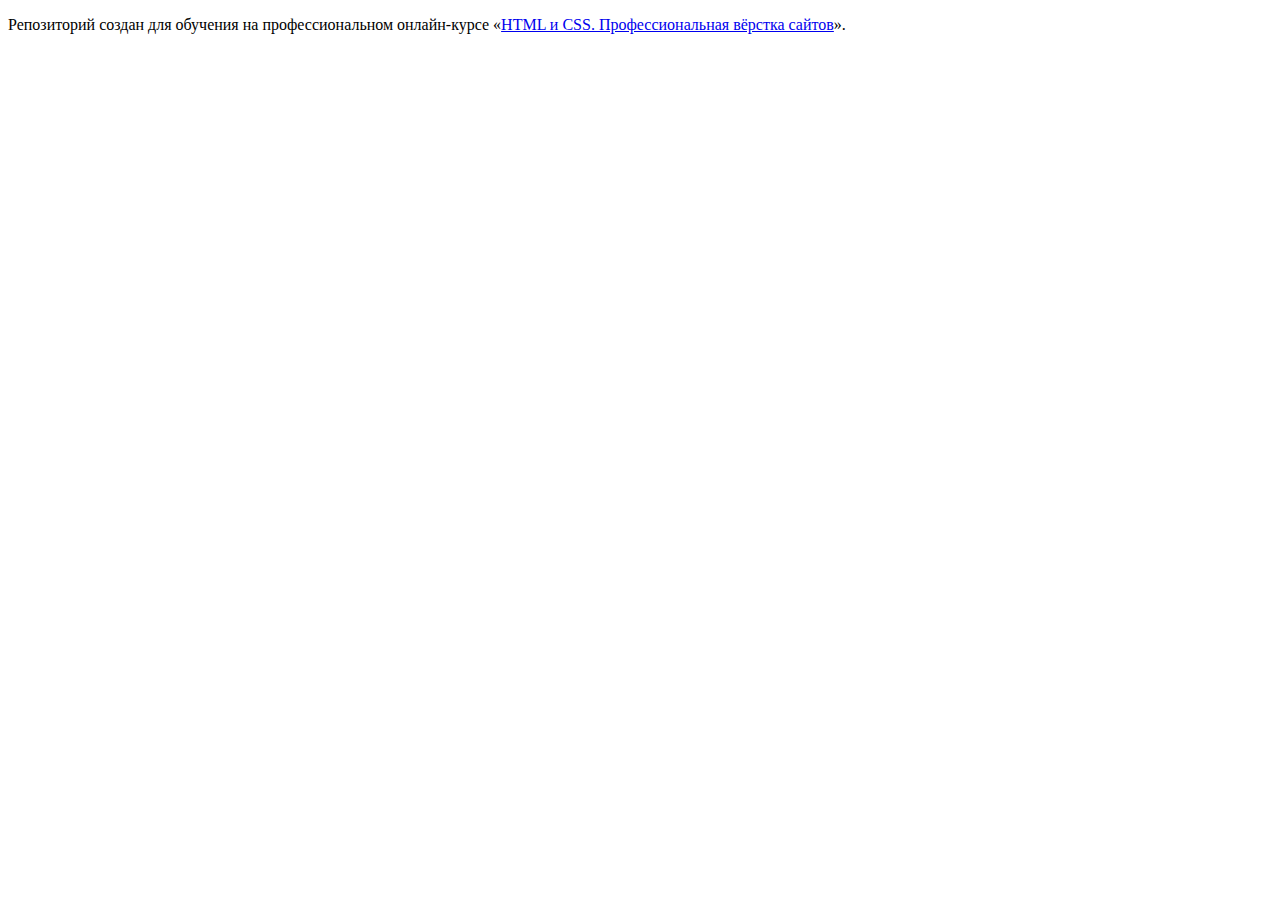
==== index.html @ e4596ac6 ":hatching_chick:" ====
<!DOCTYPE html>
<html lang="ru">
  <head>
    <meta charset="utf-8">
    <title>HTML Academy: Девайс</title>
  </head>
  <body>

    <p>Репозиторий создан для обучения на профессиональном онлайн‑курсе «<a href="https://htmlacademy.ru/intensive/htmlcss">HTML и CSS. Профессиональная вёрстка сайтов</a>».</p>

  </body>
</html>
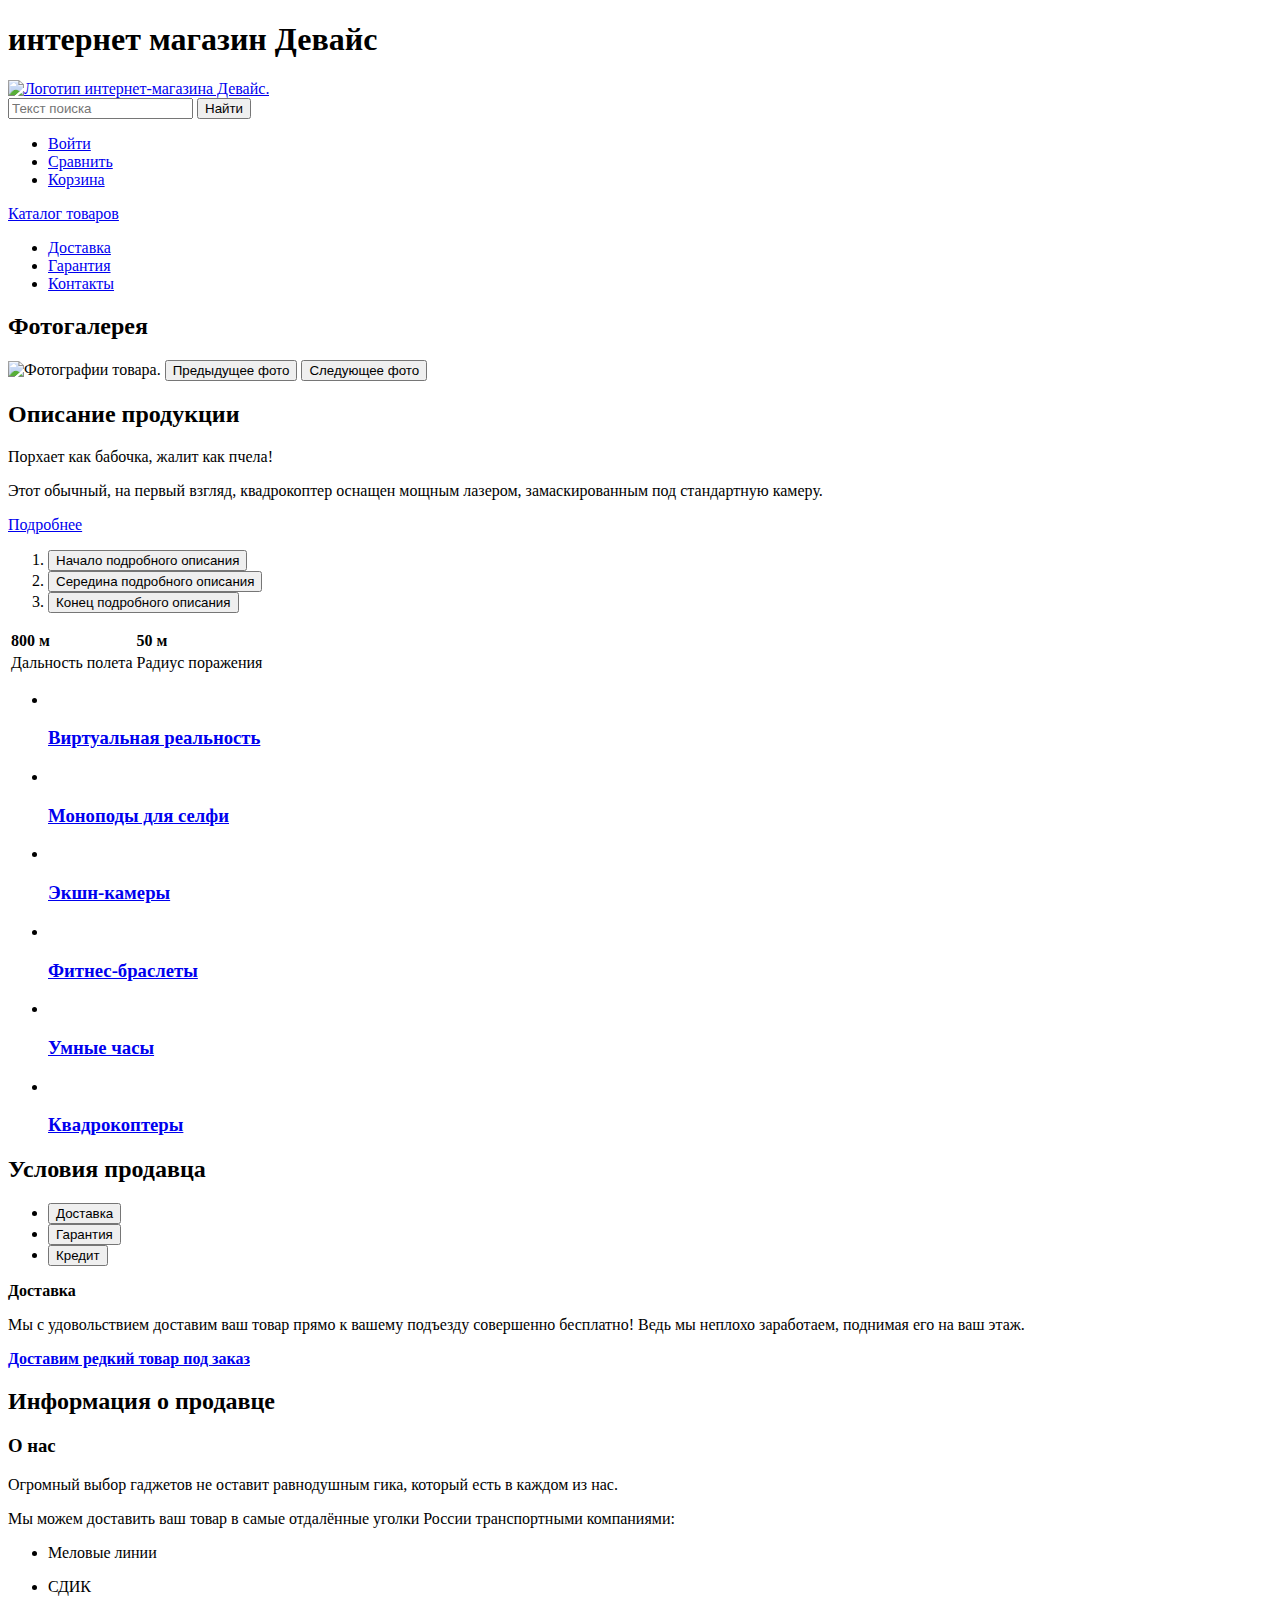
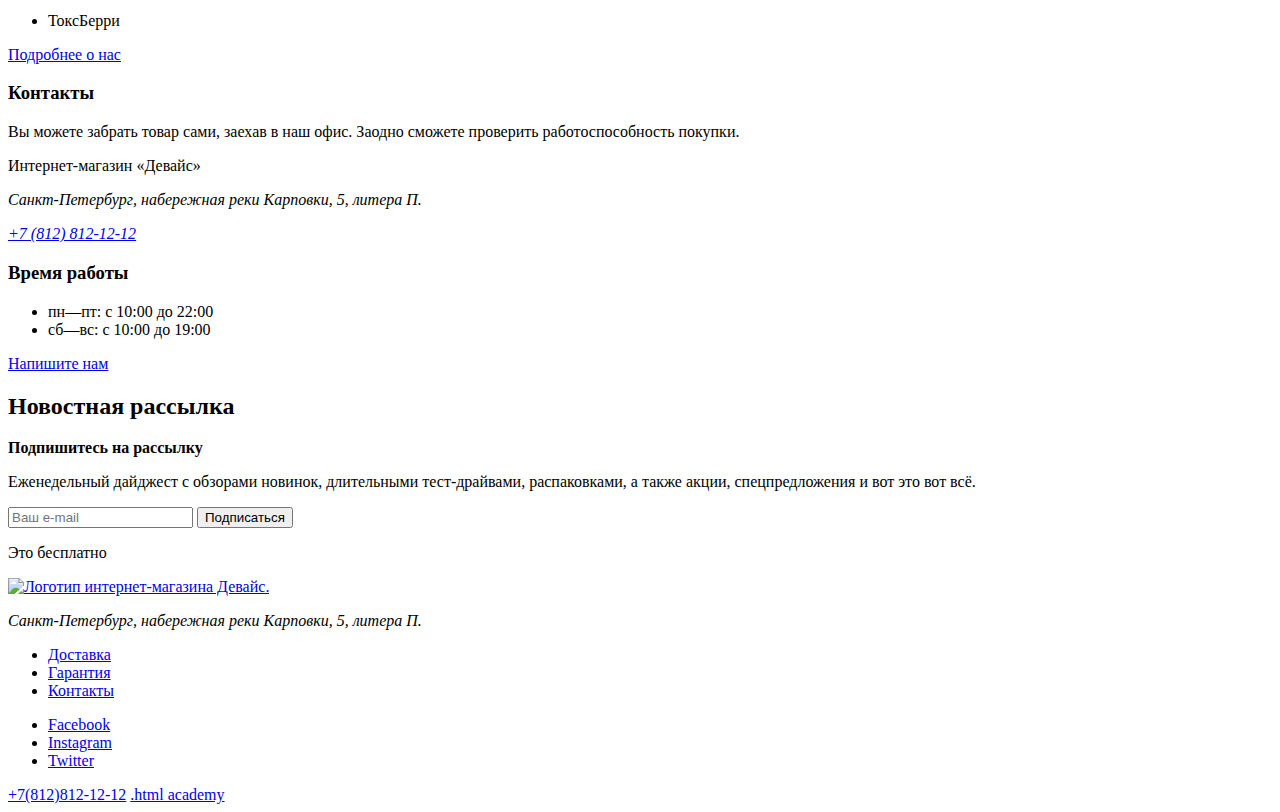
==== commit 94aa7980: "Merge pull request #2 from mikeAvdeev12/master" ====
--- a/index.html
+++ b/index.html
@@ -5,8 +5,242 @@
     <title>HTML Academy: Девайс</title>
   </head>
   <body>
-
-    <p>Репозиторий создан для обучения на профессиональном онлайн‑курсе «<a href="https://htmlacademy.ru/intensive/htmlcss">HTML и CSS. Профессиональная вёрстка сайтов</a>».</p>
-
+    <header class="header-index">
+      <nav class="navigation">
+        <h1 class="visually-hidden">интернет магазин Девайс</h1>
+        <a class="logo" href="#">
+          <img class="logo-img" src="" alt="Логотип интернет-магазина Девайс.">
+        </a>
+        <form class="navigation-search" action="#" method="post">
+          <input class="navigation-search-item" type="text" placeholder="Текст поиска" name="search">
+          <button class="navigation-search-item" type="submit">Найти</button>
+        </form>
+        <ul class="navigation-list navigation-user">
+          <li class="navigation-item">
+            <a class="navigation-link" href="#">Войти</a>
+          </li>
+          <li class="navigation-item">
+            <a class="navigation-link" href="#">Сравнить</a>
+          </li>
+          <li class="navigation-item">
+            <a class="navigation-link" href="#">Корзина</a>
+          </li>
+        </ul>
+        <a class="navigation-catalog-link" href="#">
+          <span class="navigation-catalog">Каталог товаров</span>
+        </a>
+        <ul class="navigation-list">
+          <li class="navigation-item">
+            <a class="navigation-link" href="#">Доставка</a>
+          </li>
+          <li class="navigation-item">
+            <a class="navigation-link" href="#">Гарантия</a>
+          </li>
+          <li class="navigation-item">
+            <a class="navigation-link" href="#">Контакты</a>
+          </li>
+        </ul>
+      </nav>
+    </header>
+
+    <main class="main-index">
+      <section class="main-gallery">
+        <h2 class="visually-hidden">Фотогалерея</h2>
+        <img class="slider-image" src="" alt="Фотографии товара.">
+        <button class="slider-button slider-prev" type="button">
+          <span class="visually-hidden">Предыдущее фото</span>
+        </button>
+        <button class="slider-button slider-next" type="button">
+          <span class="visually-hidden">Следующее фото</span>
+        </button>
+        <h2 class="visually-hidden">Описание продукции</h2>
+        <p class="title">Порхает как бабочка, жалит как пчела!</p>
+        <p class="description-inner">Этот обычный, на первый взгляд, квадрокоптер оснащен
+          мощным лазером, замаскированным под стандартную камеру.</p>
+        <a class="button" href="#">Подробнее</a>
+        <ol class="description-pagination">
+          <li class="description-pagination-item">
+            <button class="description-pagination-button description-pagination-button-current">
+              Начало подробного описания</button>
+          </li>
+          <li class="description-pagination-item">
+            <button class="description-pagination-button">Середина подробного описания</button>
+          </li>
+          <li class="description-pagination-item">
+            <button class="description-pagination-button">Конец подробного описания</button>
+          </li>
+        </ol>
+        <table class="description-table">
+          <tr>
+            <td><strong>800 м</strong></td>
+            <td><strong>50 м</strong></td>
+          </tr>
+          <tr>
+            <td>Дальность полета</td>
+            <td>Радиус поражения</td>
+          </tr>
+        </table>
+      </section>
+
+      <section class="main-product">
+        <ul class="product-list">
+          <li class="product-card">
+            <a class="product-card-link" href="#">
+              <img class="product-card-image" src="" alt="">
+              <h3 class="product-card-title">Виртуальная реальность</h3>
+            </a>
+          </li>
+          <li class="product-card">
+            <a class="product-card-link" href="#">
+              <img class="product-card-image" src="" alt="">
+              <h3 class="product-card-title">Моноподы для селфи</h3>
+            </a>
+          </li>
+          <li class="product-card">
+            <a class="product-card-link" href="#">
+              <img class="product-card-image" src="" alt="">
+              <h3 class="product-card-title">Экшн-камеры</h3>
+            </a>
+          <li class="product-card">
+            <a class="product-card-link" href="#">
+              <img class="product-card-image" src="" alt="">
+              <h3 class="product-card-title">Фитнес-браслеты</h3>
+            </a>
+          <li class="product-card">
+            <a class="product-card-link" href="#">
+              <img class="product-card-image" src="" alt="">
+              <h3 class="product-card-title">Умные часы</h3>
+            </a>
+          <li class="product-card">
+            <a class="product-card-link" href="#">
+              <img class="product-card-image" src="" alt="">
+              <h3 class="product-card-title">Квадрокоптеры</h3>
+            </a>
+          </li>
+        </ul>
+      </section>
+
+      <section class="main-terms">
+        <h2 class="visually-hidden">Условия продавца</h2>
+        <ul class="seller-terms">
+          <li class="seller-terms-item">
+            <button class="button">Доставка</button>
+          </li>
+          <li class="seller-terms-item">
+            <button class="button">Гарантия</button>
+          </li>
+          <li class="seller-terms-item">
+            <button class="button">Кредит</button>
+          </li>
+        </ul>
+        <p class="title"><b>Доставка</b></p>
+        <p class="seller-terms-text">
+            Мы с удовольствием доставим ваш товар прямо
+            к вашему подъезду совершенно бесплатно! Ведь
+            мы неплохо заработаем, поднимая его на ваш этаж.
+        </p>
+        <p class="seller-terms-special-deliver">
+          <a class="seller-terms-special-deliver-link" href="#">
+            <b>Доставим редкий товар под заказ</b>
+          </a>
+        </p>
+      </section>
+
+      <section class="main-about-seller">
+        <h2 class="visually-hidden">Информация о продавце</h2>
+        <h3 class="title">О нас</h3>
+        <p class="about-seller-text">Огромный выбор гаджетов не оставит равнодушным
+          гика, который есть в каждом из нас.
+        </p>
+        <p class="about-seller-text">
+          Мы можем доставить ваш товар в самые отдалённые
+          уголки России транспортными компаниями:
+        </p>
+        <ul class="about-seller-list">
+          <li class="about-seller-deliver">Меловые линии</li>
+        </ul>
+        <ul class="about-seller-list">
+          <li class="about-seller-deliver">СДИК</li>
+        </ul>
+        <ul class="about-seller-list">
+          <li class="about-seller-deliver">ТоксБерри</li>
+        </ul>
+        <a class="button" href="#">Подробнее о нас</a>
+        <h3 class="title">Контакты</h3>
+        <p class="contacts-text">Вы можете забрать товар сами, заехав в наш офис.
+          Заодно сможете проверить работоспособность покупки.
+        </p>
+        <p class="contacts-subtitle">Интернет-магазин «Девайс»</p>
+        <address class="contacts-address">
+          <p class="contacts-address-text">Санкт-Петербург,
+            набережная реки Карповки, 5, литера П.</p>
+          <a class="contacts" href="tel:+7812812121">+7 (812) 812-12-12</a>
+        </address>
+        <h3 class="contacts-subtitle">Время работы</h3>
+        <ul class="contacts-shedule">
+          <li class="contacts-shedule-item">пн—пт: с 10:00 до 22:00</li>
+          <li class="contacts-shedule-item">сб—вс: с 10:00 до 19:00</li>
+        </ul>
+        <a class="button" href="#">Напишите нам</a>
+      </section>
+
+      <section class="main-newsletter">
+        <h2 class="visually-hidden">Новостная рассылка</h2>
+        <p class="title"><b>Подпишитесь на рассылку</b></p>
+        <p class="newsletter-text">Еженедельный дайджест с обзорами новинок,
+            длительными тест-драйвами, распаковками, а также акции,
+            спецпредложения и вот это вот всё.</p>
+        <form class="newsletter-form" action="#" method="post">
+          <input class="newsletter-email" type="email" placeholder="Ваш e-mail" name="email">
+          <button class="newsletter-button" type="submit">Подписаться</button>
+        </form>
+        <p class="newsletter-text">Это бесплатно</p>
+      </section>
+    </main>
+
+    <footer class="index-footer">
+      <a class="footer-logo" href="#">
+        <img class="footer-logo-img" src="" alt="Логотип интернет-магазина Девайс.">
+      </a>
+      <address class="footer-address-wrapper">
+        <p class="footer-address-text">Санкт-Петербург,
+          набережная реки Карповки, 5, литера П.</p>
+      </address>
+      <ul class="footer-list">
+        <li class="footer-item">
+          <a class="footer-link" href="#">Доставка</a>
+        </li>
+        <li class="footer-item">
+          <a class="footer-link" href="#">Гарантия</a>
+        </li>
+        <li class="footer-item">
+          <a class="footer-link" href="#">Контакты</a>
+        </li>
+      </ul>
+      <ul class="footer-social-list">
+        <li class="footer-social-item">
+          <a class="footer-social-link" href="https://www.facebook.com/htmlacademy"
+             target="_blank" title="наш Фейсбук">
+            <span class="visually-hidden">Facebook</span>
+          </a>
+        </li>
+        <li class="footer-social-item">
+          <a class="footer-social-link" href="https://www.instagram.com/htmlacademy/"
+             target="_blank" title="наш Инстаграм">
+            <span class="visually-hidden">Instagram</span>
+          </a>
+        </li>
+        <li class="footer-social-item">
+          <a class="footer-social-link" href="https://twitter.com/htmlacademy_ru"
+             target="_blank" title="наш Твитер">
+            <span class="visually-hidden">Twitter</span>
+          </a>
+        </li>
+      </ul>
+      <a class="contacts" href="tel:+7812812121">+7(812)812-12-12</a>
+      <a class="footer-contact-link" href="https://htmlacademy.ru/study" target="_blank">
+        <span class="visually-hidden">.html academy</span>
+      </a>
+    </footer>
   </body>
 </html>
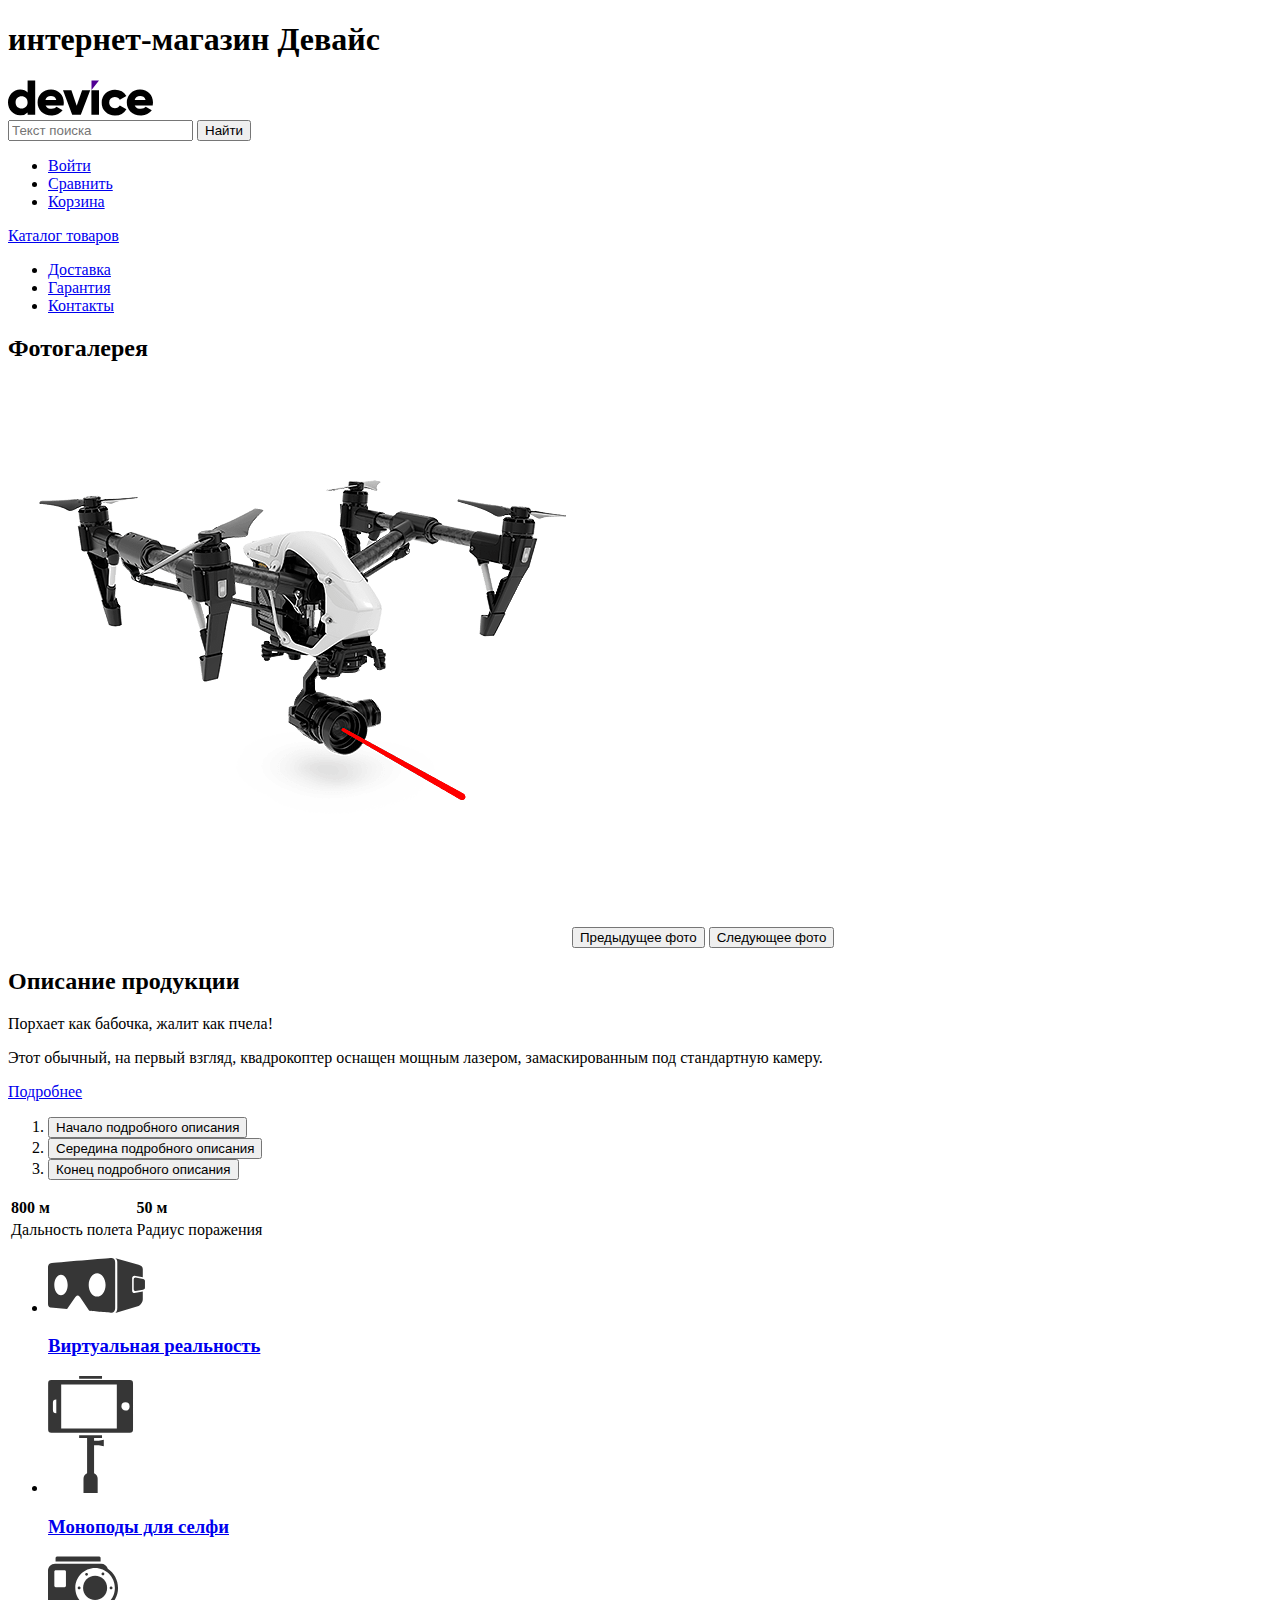
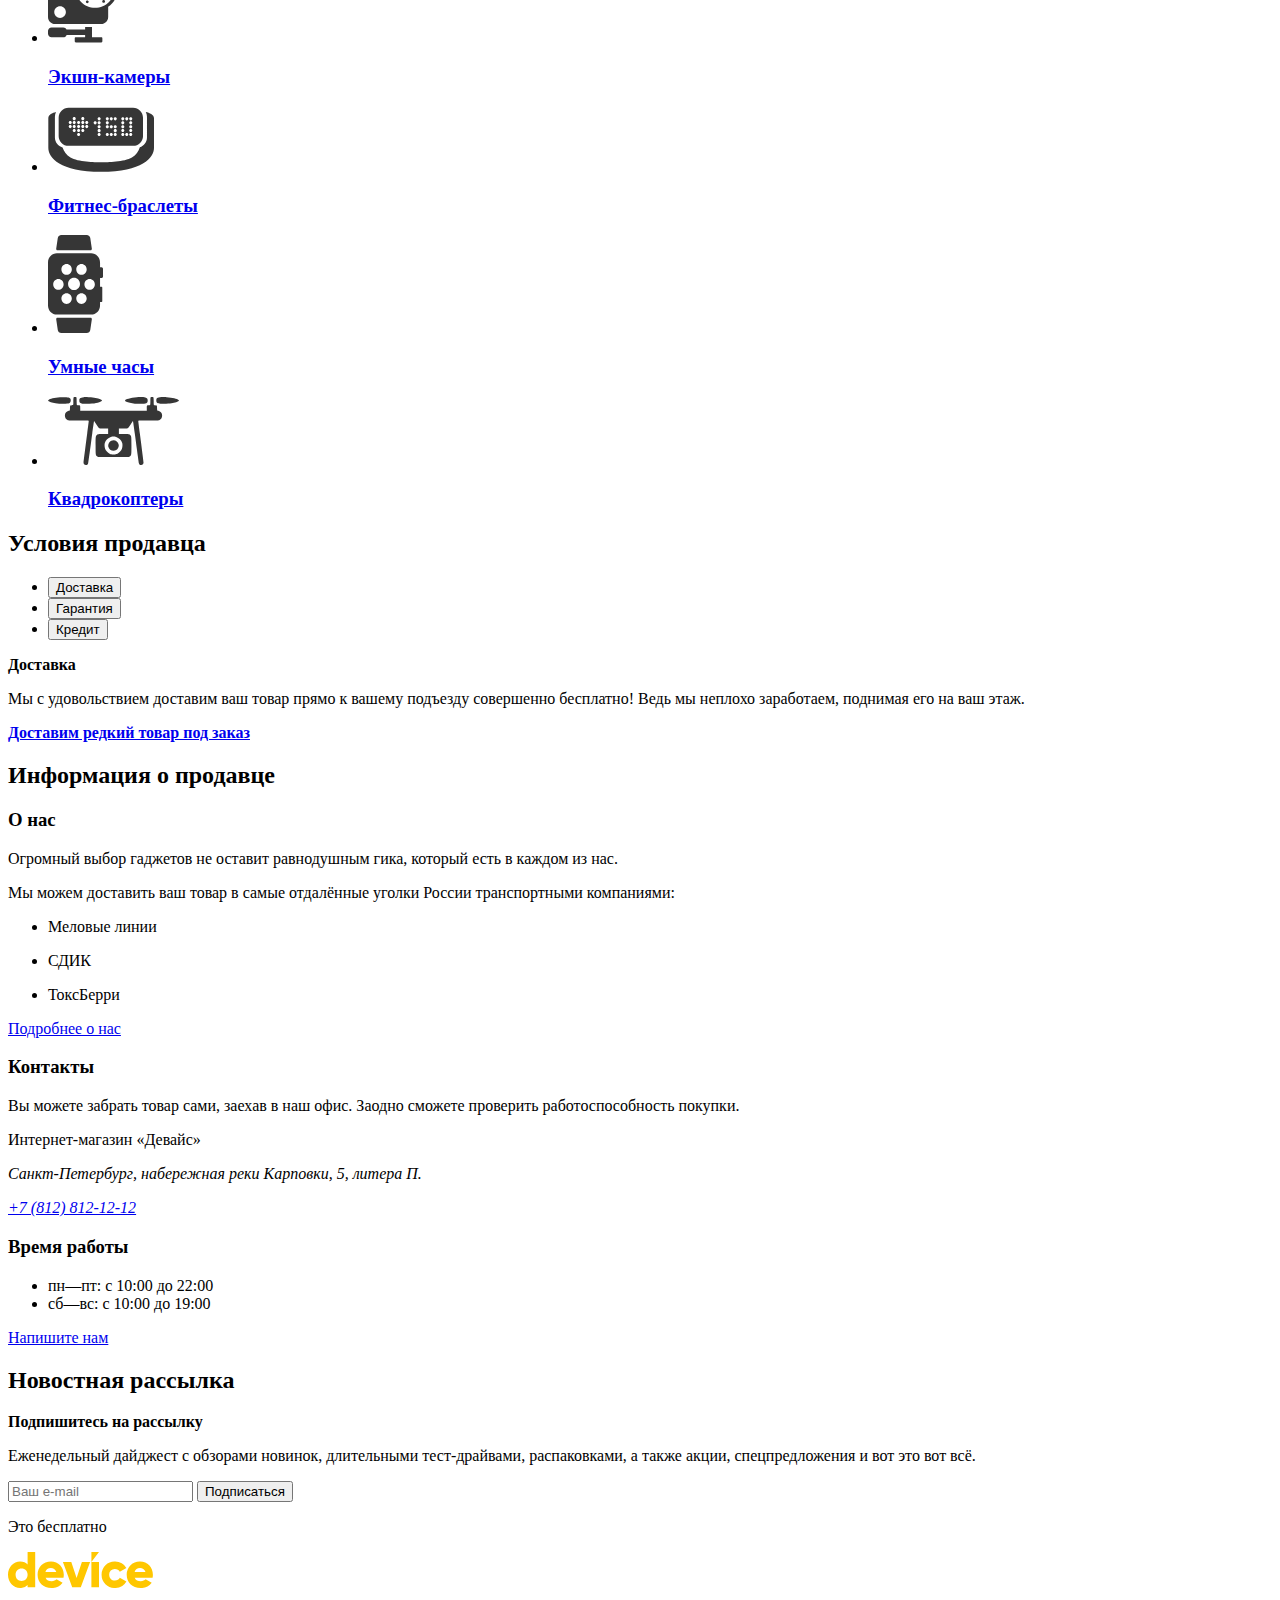
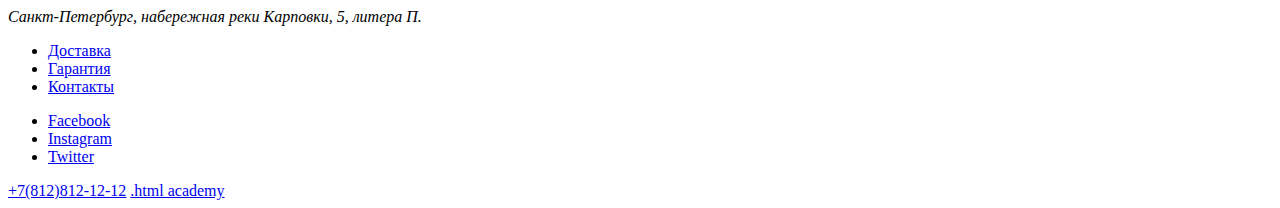
==== commit dc6f2b2f: "Merge pull request #3 from mikeAvdeev12/master" ====
--- a/index.html
+++ b/index.html
@@ -7,9 +7,10 @@
   <body>
     <header class="header-index">
       <nav class="navigation">
-        <h1 class="visually-hidden">интернет магазин Девайс</h1>
+        <h1 class="visually-hidden">интернет-магазин Девайс</h1>
         <a class="logo" href="#">
-          <img class="logo-img" src="" alt="Логотип интернет-магазина Девайс.">
+          <img class="logo-img" src="images/logo.svg" width="145" height="36"
+               alt="Логотип интернет-магазина Девайс.">
         </a>
         <form class="navigation-search" action="#" method="post">
           <input class="navigation-search-item" type="text" placeholder="Текст поиска" name="search">
@@ -46,7 +47,8 @@
     <main class="main-index">
       <section class="main-gallery">
         <h2 class="visually-hidden">Фотогалерея</h2>
-        <img class="slider-image" src="" alt="Фотографии товара.">
+        <img class="slider-image" src="images/gallery/quadrocopter.png" width="560" height="560"
+             alt="Фотографии товара.">
         <button class="slider-button slider-prev" type="button">
           <span class="visually-hidden">Предыдущее фото</span>
         </button>
@@ -86,34 +88,40 @@
         <ul class="product-list">
           <li class="product-card">
             <a class="product-card-link" href="#">
-              <img class="product-card-image" src="" alt="">
+              <img class="product-card-image" src="images/catalog-icon/virtual-reality.svg"
+                   width="97" height="55" alt="Виртуальная реальность.">
               <h3 class="product-card-title">Виртуальная реальность</h3>
             </a>
           </li>
           <li class="product-card">
             <a class="product-card-link" href="#">
-              <img class="product-card-image" src="" alt="">
+              <img class="product-card-image" src="images/catalog-icon/monopods-selfie.svg"
+                   width="86" height="117" alt="Моноподы для селфи.">
               <h3 class="product-card-title">Моноподы для селфи</h3>
             </a>
           </li>
           <li class="product-card">
             <a class="product-card-link" href="#">
-              <img class="product-card-image" src="" alt="">
+              <img class="product-card-image" src="images/catalog-icon/action-cameras.svg"
+                   width="71" height="87" alt="Экшн-камеры.">
               <h3 class="product-card-title">Экшн-камеры</h3>
             </a>
           <li class="product-card">
             <a class="product-card-link" href="#">
-              <img class="product-card-image" src="" alt="">
+              <img class="product-card-image" src="images/catalog-icon/fitness-bracelets.svg"
+                   width="107" height="65" alt="Фитнес-браслеты.">
               <h3 class="product-card-title">Фитнес-браслеты</h3>
             </a>
           <li class="product-card">
             <a class="product-card-link" href="#">
-              <img class="product-card-image" src="" alt="">
+              <img class="product-card-image" src="images/catalog-icon/smart-watch.svg"
+                   width="56" height="98" alt="Умные часы.">
               <h3 class="product-card-title">Умные часы</h3>
             </a>
           <li class="product-card">
             <a class="product-card-link" href="#">
-              <img class="product-card-image" src="" alt="">
+              <img class="product-card-image" src="images/catalog-icon/quadcopters.svg"
+                   width="132" height="69" alt="Квадрокоптеры.">
               <h3 class="product-card-title">Квадрокоптеры</h3>
             </a>
           </li>
@@ -200,7 +208,8 @@
 
     <footer class="index-footer">
       <a class="footer-logo" href="#">
-        <img class="footer-logo-img" src="" alt="Логотип интернет-магазина Девайс.">
+        <img class="footer-logo-img" src="images/logo-footer.svg" width="145" height="36"
+             alt="Логотип интернет-магазина Девайс.">
       </a>
       <address class="footer-address-wrapper">
         <p class="footer-address-text">Санкт-Петербург,
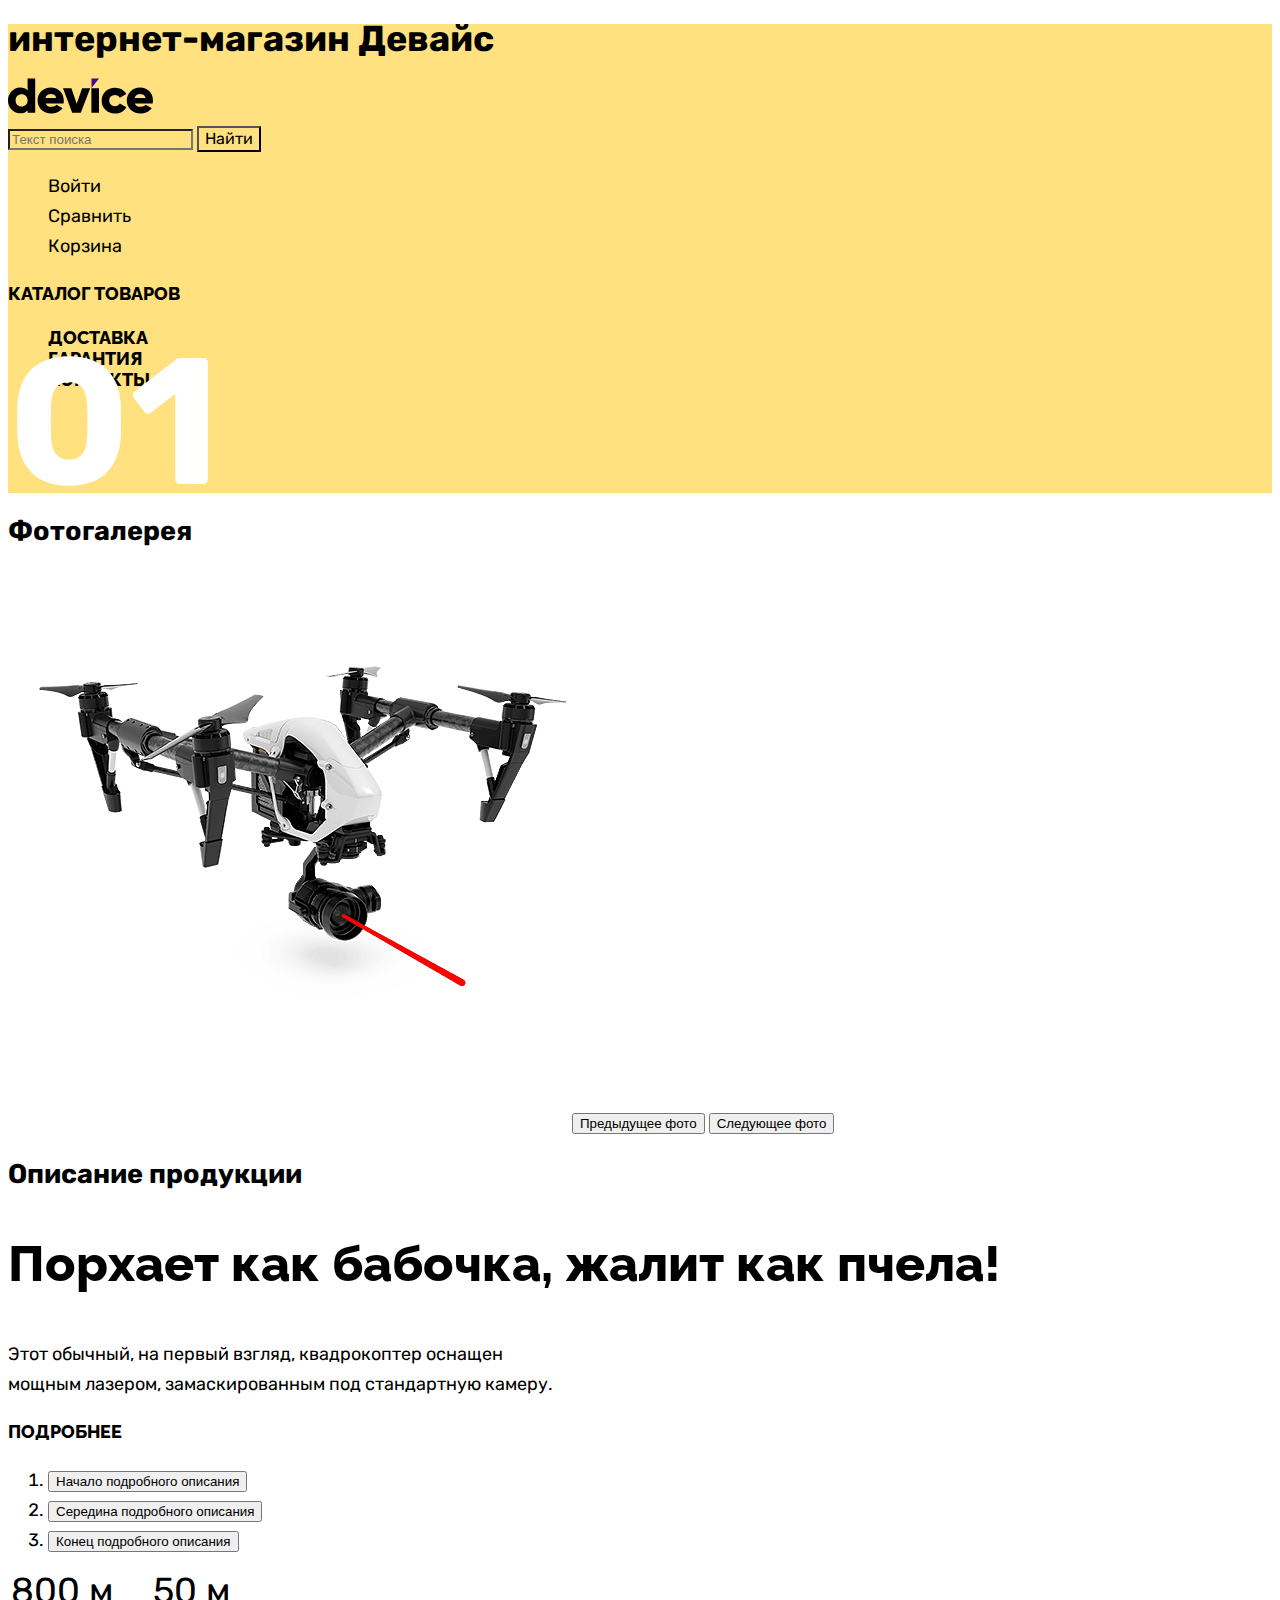
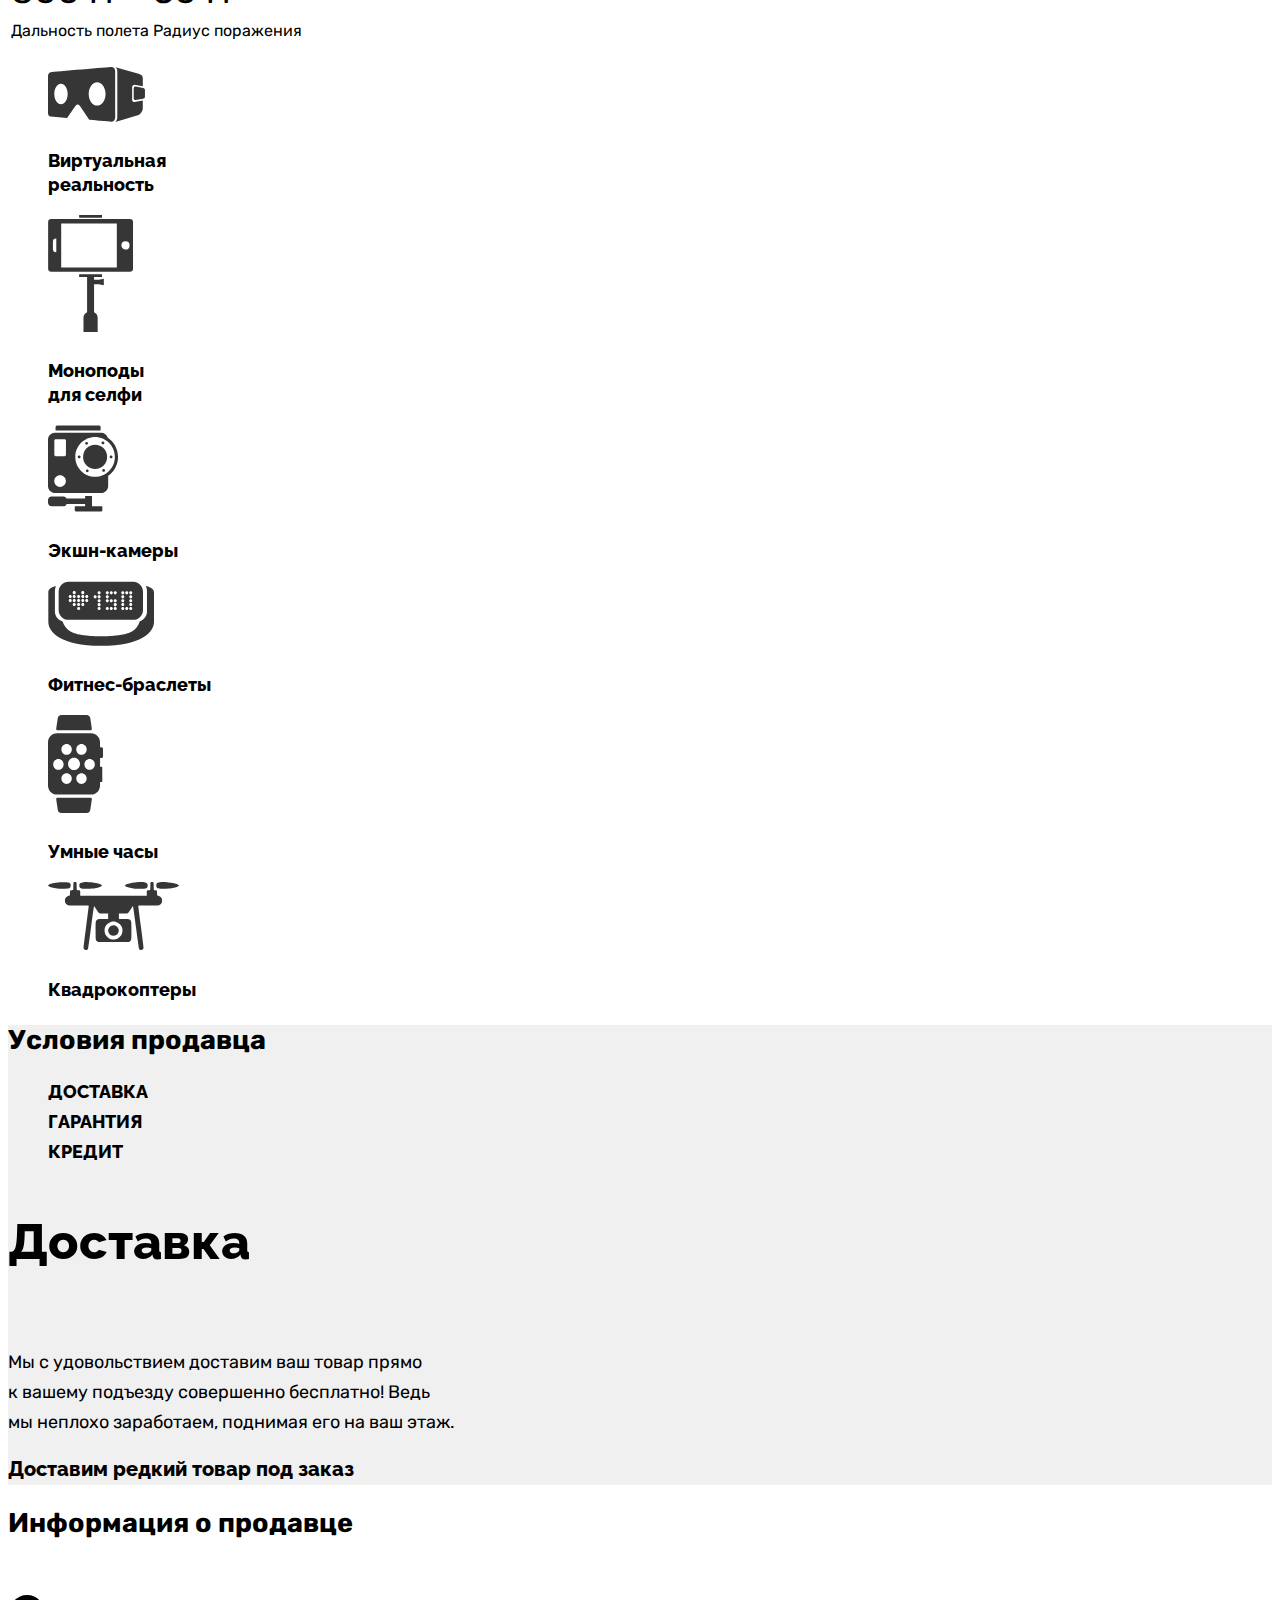
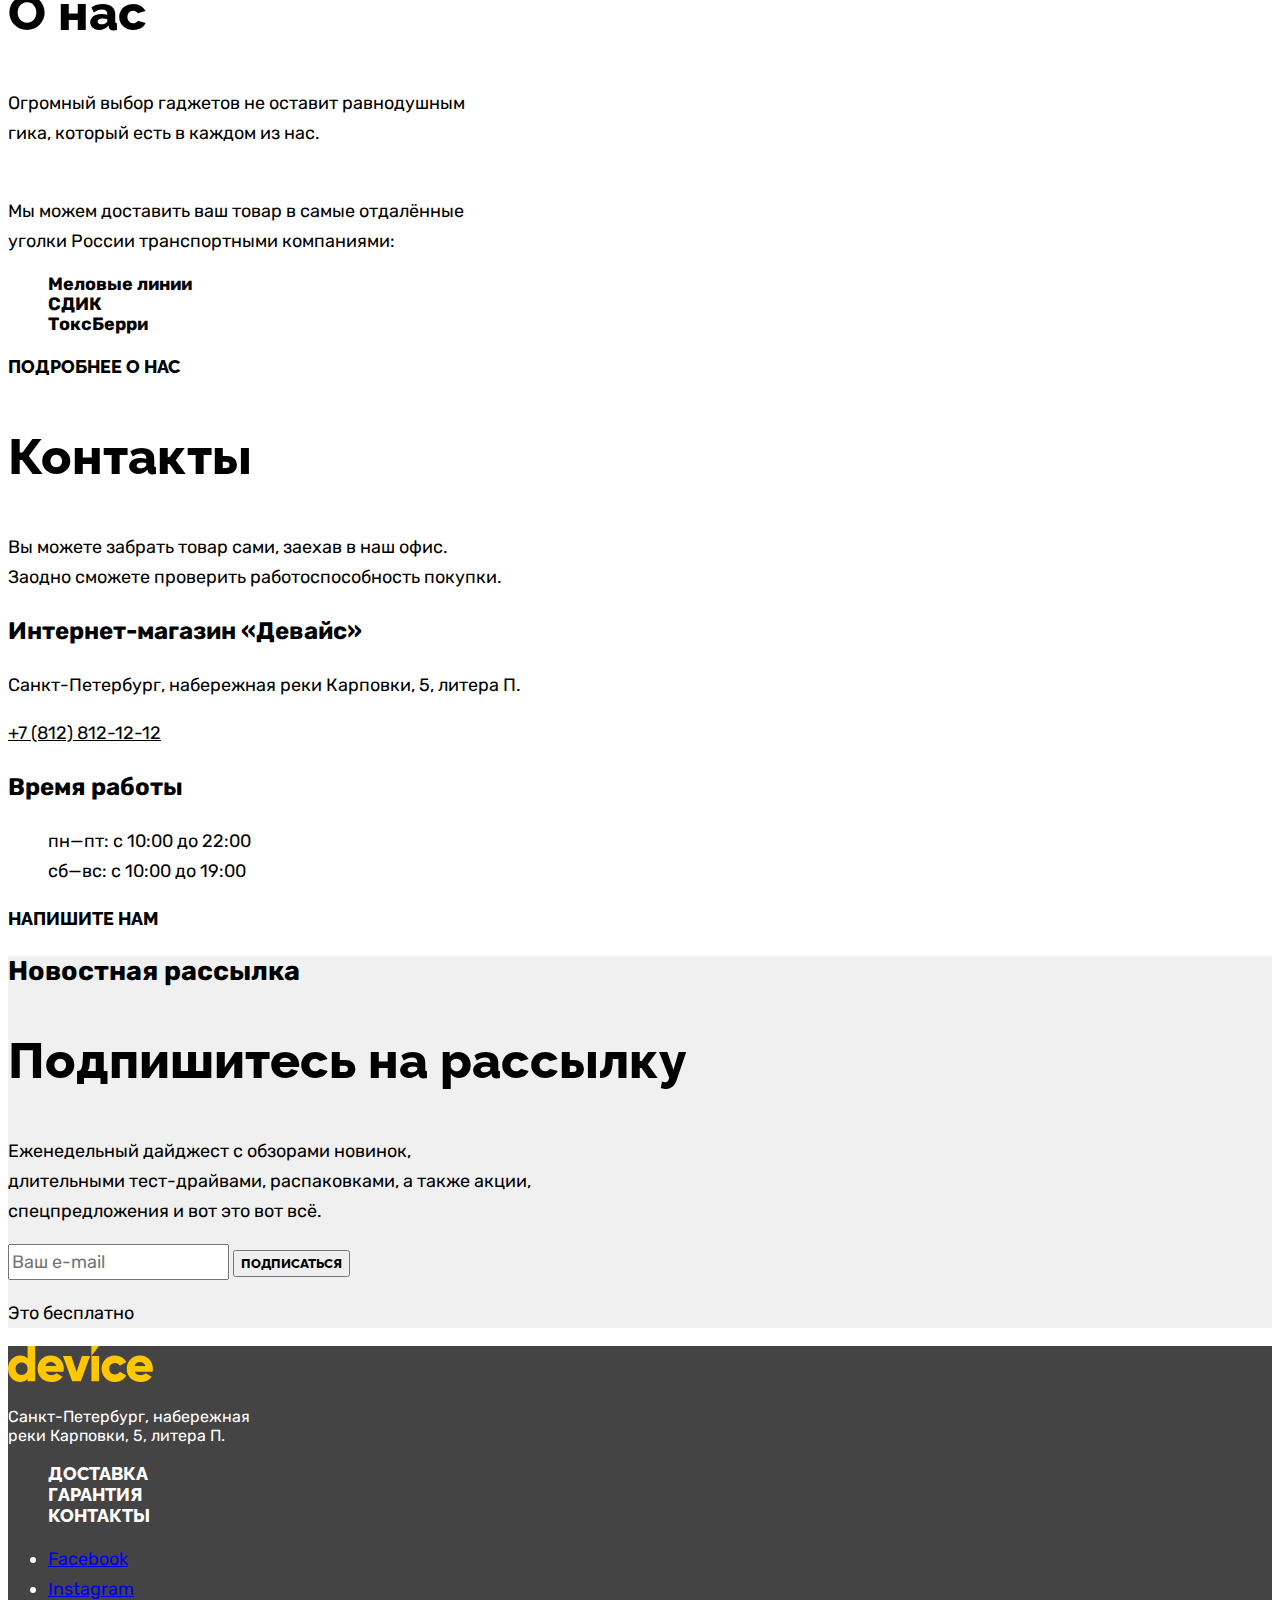
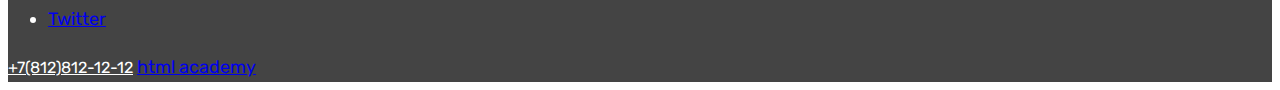
==== commit 6c07fd7c: "add base style" ====
--- a/index.html
+++ b/index.html
@@ -3,9 +3,10 @@
   <head>
     <meta charset="utf-8">
     <title>HTML Academy: Девайс</title>
+    <link rel="stylesheet" href="styles/style.css">
   </head>
   <body>
-    <header class="header-index">
+    <header class="header-page">
       <nav class="navigation">
         <h1 class="visually-hidden">интернет-магазин Девайс</h1>
         <a class="logo" href="#">
@@ -13,10 +14,10 @@
                alt="Логотип интернет-магазина Девайс.">
         </a>
         <form class="navigation-search" action="#" method="post">
-          <input class="navigation-search-item" type="text" placeholder="Текст поиска" name="search">
+          <input class="navigation-search-input" type="text" placeholder="Текст поиска" name="search">
           <button class="navigation-search-item" type="submit">Найти</button>
         </form>
-        <ul class="navigation-list navigation-user">
+        <ul class="navigation-user">
           <li class="navigation-item">
             <a class="navigation-link" href="#">Войти</a>
           </li>
@@ -27,7 +28,7 @@
             <a class="navigation-link" href="#">Корзина</a>
           </li>
         </ul>
-        <a class="navigation-catalog-link" href="#">
+        <a class="navigation-list" href="#">
           <span class="navigation-catalog">Каталог товаров</span>
         </a>
         <ul class="navigation-list">
@@ -41,13 +42,18 @@
             <a class="navigation-link" href="#">Контакты</a>
           </li>
         </ul>
+        <span class="slider-count">01</span>
       </nav>
     </header>
 
     <main class="main-index">
-      <section class="main-gallery">
+      <section class="gallery">
         <h2 class="visually-hidden">Фотогалерея</h2>
         <img class="slider-image" src="images/gallery/quadrocopter.png" width="560" height="560"
+             alt="Фотографии товара.">
+        <img class="slider-image slider-hidden" src="images/gallery/fitness-bracelet.png" width="560" height="560"
+             alt="Фотографии товара.">
+        <img class="slider-image slider-hidden" src="images/gallery/selfie-stick.png" width="560" height="560"
              alt="Фотографии товара.">
         <button class="slider-button slider-prev" type="button">
           <span class="visually-hidden">Предыдущее фото</span>
@@ -56,7 +62,7 @@
           <span class="visually-hidden">Следующее фото</span>
         </button>
         <h2 class="visually-hidden">Описание продукции</h2>
-        <p class="title">Порхает как бабочка, жалит как пчела!</p>
+        <p class="title-paragraph">Порхает как бабочка, жалит как пчела!</p>
         <p class="description-inner">Этот обычный, на первый взгляд, квадрокоптер оснащен
           мощным лазером, замаскированным под стандартную камеру.</p>
         <a class="button" href="#">Подробнее</a>
@@ -78,51 +84,53 @@
             <td><strong>50 м</strong></td>
           </tr>
           <tr>
-            <td>Дальность полета</td>
-            <td>Радиус поражения</td>
+            <th>Дальность полета</th>
+            <th>Радиус поражения</th>
           </tr>
         </table>
       </section>
 
-      <section class="main-product">
-        <ul class="product-list">
-          <li class="product-card">
-            <a class="product-card-link" href="#">
-              <img class="product-card-image" src="images/catalog-icon/virtual-reality.svg"
+      <section class="categories">
+        <ul class="categories-list">
+          <li class="categories-card">
+            <a class="categories-card-link" href="#">
+              <img class="categories-card-image" src="images/catalog-icon/virtual-reality.svg"
                    width="97" height="55" alt="Виртуальная реальность.">
-              <h3 class="product-card-title">Виртуальная реальность</h3>
-            </a>
-          </li>
-          <li class="product-card">
-            <a class="product-card-link" href="#">
-              <img class="product-card-image" src="images/catalog-icon/monopods-selfie.svg"
+              <h3 class="categories-card-title">Виртуальная
+                реальность</h3>
+            </a>
+          </li>
+          <li class="categories-card">
+            <a class="categories-card-link" href="#">
+              <img class="categories-card-image" src="images/catalog-icon/monopods-selfie.svg"
                    width="86" height="117" alt="Моноподы для селфи.">
-              <h3 class="product-card-title">Моноподы для селфи</h3>
-            </a>
-          </li>
-          <li class="product-card">
-            <a class="product-card-link" href="#">
-              <img class="product-card-image" src="images/catalog-icon/action-cameras.svg"
+              <h3 class="categories-card-title">Моноподы
+                для селфи</h3>
+            </a>
+          </li>
+          <li class="categories-card">
+            <a class="categories-card-link" href="#">
+              <img class="categories-card-image" src="images/catalog-icon/action-cameras.svg"
                    width="71" height="87" alt="Экшн-камеры.">
-              <h3 class="product-card-title">Экшн-камеры</h3>
-            </a>
-          <li class="product-card">
-            <a class="product-card-link" href="#">
-              <img class="product-card-image" src="images/catalog-icon/fitness-bracelets.svg"
+              <h3 class="categories-card-title">Экшн-камеры</h3>
+            </a>
+          <li class="categories-card">
+            <a class="categories-card-link" href="#">
+              <img class="categories-card-image" src="images/catalog-icon/fitness-bracelets.svg"
                    width="107" height="65" alt="Фитнес-браслеты.">
-              <h3 class="product-card-title">Фитнес-браслеты</h3>
-            </a>
-          <li class="product-card">
-            <a class="product-card-link" href="#">
-              <img class="product-card-image" src="images/catalog-icon/smart-watch.svg"
+              <h3 class="categories-card-title">Фитнес-браслеты</h3>
+            </a>
+          <li class="categories-card">
+            <a class="categories-card-link" href="#">
+              <img class="categories-card-image" src="images/catalog-icon/smart-watch.svg"
                    width="56" height="98" alt="Умные часы.">
-              <h3 class="product-card-title">Умные часы</h3>
-            </a>
-          <li class="product-card">
-            <a class="product-card-link" href="#">
-              <img class="product-card-image" src="images/catalog-icon/quadcopters.svg"
+              <h3 class="categories-card-title">Умные часы</h3>
+            </a>
+          <li class="categories-card">
+            <a class="categories-card-link" href="#">
+              <img class="categories-card-image" src="images/catalog-icon/quadcopters.svg"
                    width="132" height="69" alt="Квадрокоптеры.">
-              <h3 class="product-card-title">Квадрокоптеры</h3>
+              <h3 class="categories-card-title">Квадрокоптеры</h3>
             </a>
           </li>
         </ul>
@@ -132,98 +140,93 @@
         <h2 class="visually-hidden">Условия продавца</h2>
         <ul class="seller-terms">
           <li class="seller-terms-item">
-            <button class="button">Доставка</button>
+            <a class="button" href="#">Доставка</a>
           </li>
           <li class="seller-terms-item">
-            <button class="button">Гарантия</button>
+            <a class="button" href="#">Гарантия</a>
           </li>
           <li class="seller-terms-item">
-            <button class="button">Кредит</button>
-          </li>
-        </ul>
-        <p class="title"><b>Доставка</b></p>
-        <p class="seller-terms-text">
+            <a class="button" href="#">Кредит</a>
+          </li>
+        </ul>
+        <p class="title-paragraph"><b>Доставка</b></p>
+        <p class="description-inner">
             Мы с удовольствием доставим ваш товар прямо
             к вашему подъезду совершенно бесплатно! Ведь
             мы неплохо заработаем, поднимая его на ваш этаж.
         </p>
-        <p class="seller-terms-special-deliver">
-          <a class="seller-terms-special-deliver-link" href="#">
+        <p class="seller-terms-deliver">
+          <a class="seller-terms-deliver-link" href="#">
             <b>Доставим редкий товар под заказ</b>
           </a>
         </p>
       </section>
 
-      <section class="main-about-seller">
+      <section class="about-seller">
         <h2 class="visually-hidden">Информация о продавце</h2>
-        <h3 class="title">О нас</h3>
-        <p class="about-seller-text">Огромный выбор гаджетов не оставит равнодушным
+        <h3 class="title-paragraph">О нас</h3>
+        <p class="description-inner">Огромный выбор гаджетов не оставит равнодушным
           гика, который есть в каждом из нас.
         </p>
-        <p class="about-seller-text">
+        <p class="description-inner">
           Мы можем доставить ваш товар в самые отдалённые
           уголки России транспортными компаниями:
         </p>
         <ul class="about-seller-list">
           <li class="about-seller-deliver">Меловые линии</li>
-        </ul>
-        <ul class="about-seller-list">
           <li class="about-seller-deliver">СДИК</li>
-        </ul>
-        <ul class="about-seller-list">
           <li class="about-seller-deliver">ТоксБерри</li>
         </ul>
         <a class="button" href="#">Подробнее о нас</a>
-        <h3 class="title">Контакты</h3>
-        <p class="contacts-text">Вы можете забрать товар сами, заехав в наш офис.
+        <h3 class="title-paragraph">Контакты</h3>
+        <p class="description-inner">Вы можете забрать товар сами, заехав в наш офис.
           Заодно сможете проверить работоспособность покупки.
         </p>
         <p class="contacts-subtitle">Интернет-магазин «Девайс»</p>
         <address class="contacts-address">
-          <p class="contacts-address-text">Санкт-Петербург,
-            набережная реки Карповки, 5, литера П.</p>
+          <p class="address">Санкт-Петербург, набережная реки Карповки, 5, литера П.</p>
           <a class="contacts" href="tel:+7812812121">+7 (812) 812-12-12</a>
         </address>
         <h3 class="contacts-subtitle">Время работы</h3>
-        <ul class="contacts-shedule">
-          <li class="contacts-shedule-item">пн—пт: с 10:00 до 22:00</li>
-          <li class="contacts-shedule-item">сб—вс: с 10:00 до 19:00</li>
+        <ul class="contacts-schedule">
+          <li class="description-inner">пн—пт: с 10:00 до 22:00</li>
+          <li class="description-inner">сб—вс: с 10:00 до 19:00</li>
         </ul>
         <a class="button" href="#">Напишите нам</a>
       </section>
 
       <section class="main-newsletter">
         <h2 class="visually-hidden">Новостная рассылка</h2>
-        <p class="title"><b>Подпишитесь на рассылку</b></p>
-        <p class="newsletter-text">Еженедельный дайджест с обзорами новинок,
+        <p class="title-paragraph"><b>Подпишитесь на рассылку</b></p>
+        <p class="description-inner">Еженедельный дайджест с обзорами новинок,
             длительными тест-драйвами, распаковками, а также акции,
             спецпредложения и вот это вот всё.</p>
         <form class="newsletter-form" action="#" method="post">
           <input class="newsletter-email" type="email" placeholder="Ваш e-mail" name="email">
-          <button class="newsletter-button" type="submit">Подписаться</button>
+          <button class="button newsletter-button" type="submit">Подписаться</button>
         </form>
-        <p class="newsletter-text">Это бесплатно</p>
+        <p class="description-inner">Это бесплатно</p>
       </section>
     </main>
 
-    <footer class="index-footer">
+    <footer class="footer-page">
       <a class="footer-logo" href="#">
         <img class="footer-logo-img" src="images/logo-footer.svg" width="145" height="36"
              alt="Логотип интернет-магазина Девайс.">
       </a>
       <address class="footer-address-wrapper">
-        <p class="footer-address-text">Санкт-Петербург,
-          набережная реки Карповки, 5, литера П.</p>
+        <p class="footer-address-text">Санкт-Петербург, набережная
+          реки Карповки, 5, литера П.</p>
       </address>
-      <ul class="footer-list">
-        <li class="footer-item">
-          <a class="footer-link" href="#">Доставка</a>
-        </li>
-        <li class="footer-item">
-          <a class="footer-link" href="#">Гарантия</a>
-        </li>
-        <li class="footer-item">
-          <a class="footer-link" href="#">Контакты</a>
+      <ul class="navigation-list footer-navigation-list">
+        <li class="navigation-item">
+          <a class="navigation-link footer-navigation-link" href="#">Доставка</a>
+        </li>
+        <li class="navigation-item">
+          <a class="navigation-link footer-navigation-link" href="#">Гарантия</a>
+        </li>
+        <li class="navigation-item">
+          <a class="navigation-link footer-navigation-link" href="#">Контакты</a>
         </li>
       </ul>
       <ul class="footer-social-list">
@@ -246,9 +249,9 @@
           </a>
         </li>
       </ul>
-      <a class="contacts" href="tel:+7812812121">+7(812)812-12-12</a>
+      <a class="contacts contacts-footer" href="tel:+7812812121">+7(812)812-12-12</a>
       <a class="footer-contact-link" href="https://htmlacademy.ru/study" target="_blank">
-        <span class="visually-hidden">.html academy</span>
+        <span class="visually-hidden">html academy</span>
       </a>
     </footer>
   </body>
--- a/styles/style.css
+++ b/styles/style.css
@@ -0,0 +1,321 @@
+@font-face {
+  font-family: 'Rubik';
+  font-style: normal;
+  font-weight: 400;
+  src: url('../fonts/rubik/rubik-400.woff2') format('woff2');
+  font-display: swap;
+}
+
+@font-face {
+  font-family: 'Rubik';
+  font-style: normal;
+  font-weight: 700;
+  src: url('../fonts/rubik/rubik-700.woff2') format('woff2');
+  font-display: swap;
+}
+
+@font-face {
+  font-family: 'Rubik';
+  font-style: normal;
+  font-weight: 800;
+  src: url('../fonts/rubik/rubik-800.woff2') format('woff2');
+  font-display: swap;
+}
+
+@font-face {
+  font-family: 'Raleway';
+  font-style: normal;
+  font-weight: 800;
+  src: url('../fonts/raleway/raleway-800.woff2') format('woff2');
+  font-display: swap;
+}
+
+:root {
+  --basic-color: #ffffff;
+  --special-color: #ffe17f;
+  --basic-light-color: #f0f0f0;
+  --footer-color: #444444;
+  --base-text-color: #000000;
+  --white-text-color: #ffffff;
+}
+
+body {
+  font-family: 'Rubik', 'sans-serif';
+  font-size: 18px;
+  line-height: 30px;
+  font-weight: 400;
+  background-color: var(--basic-color);
+  color: var(--base-text-color);
+}
+
+.header-page {
+  background-color: var(--special-color);
+}
+
+.navigation-search .navigation-search-item {
+  font-family: inherit;
+  font-weight: inherit;
+  background-color: inherit;
+  font-size: 16px;
+  line-height: 20px;
+}
+
+.navigation-search-input {
+  background-color: var(--special-color);
+}
+
+.navigation-user {
+  list-style: none;
+}
+
+.navigation-user .navigation-link {
+  background-color: var(--special-color);
+  color: var(--base-text-color);
+  text-decoration: none;
+}
+
+.navigation-list {
+  font-family: 'Raleway', 'sans-serif';
+  line-height: 21px;
+  font-weight: 800;
+  color: var(--base-text-color);
+  text-decoration: none;
+  text-transform: uppercase;
+  list-style: none;
+}
+
+.navigation-list .navigation-link {
+  color: inherit;
+  text-decoration: inherit;
+  text-transform: uppercase;
+}
+
+.slider-count {
+  color: var(--white-text-color);
+  font-size: 180px;
+  font-weight: 700;
+}
+
+.main-index {
+  background-color: var(--basic-color);
+}
+
+.slider-hidden {
+  display: none;
+}
+
+.title-paragraph {
+  font-family: 'Raleway', 'sans-serif';
+  font-size: 50px;
+  line-height: 50px;
+  font-weight: 800;
+}
+
+.title b {
+  font-weight: 800;
+}
+
+.description-inner {
+  white-space: pre-line;
+}
+
+.button {
+  font-family: 'Raleway', 'sans-serif';
+  color: var(--base-text-color);
+  font-weight: 800;
+  line-height: 21px;
+  text-decoration: none;
+  text-transform: uppercase;
+}
+
+.description-table strong {
+  font-size: 36px;
+  font-weight: 400;
+}
+
+.description-table th {
+  font-size: 16px;
+  font-weight: 400;
+}
+
+.categories-list {
+  list-style: none;
+}
+
+.categories-card-link {
+  text-decoration: none;
+}
+
+.categories-card-title {
+  font-family: 'Raleway', 'sans-serif';
+  font-size: 18px;
+  line-height: 24px;
+  font-weight: 800;
+  color: var(--base-text-color);
+  white-space: pre-line;
+}
+
+.categories-card-price {
+  color: var(--base-text-color);
+}
+
+.main-terms {
+  background-color: var(--basic-light-color);
+}
+
+.seller-terms {
+  list-style: none;
+}
+
+.seller-terms-deliver-link {
+  font-family: 'Raleway', 'sans-serif';
+  font-size: 20px;
+  line-height: 23px;
+  text-decoration: none;
+  color: var(--base-text-color);
+}
+
+.seller-terms-deliver-link b {
+  font-weight: 800;
+}
+.main-about-seller {
+  background-color: var(--basic-color);
+}
+
+.about-seller-list {
+  list-style: none;
+}
+
+.about-seller-deliver {
+  line-height: 20px;
+  font-weight: 700;
+}
+
+.contacts-subtitle {
+  font-size: 24px;
+  font-weight: 700;
+}
+
+.contacts-schedule {
+  list-style: none;
+}
+
+.address {
+  font-style: normal;
+}
+
+.contacts {
+  color: var(--base-text-color);
+  text-decoration: underline;
+  font-style: normal;
+}
+
+.main-newsletter {
+  background-color: var(--basic-light-color);
+}
+
+.newsletter-email {
+  font-family: 'Rubik', 'sans-serif';
+  font-size: 18px;
+  line-height: 30px;
+  font-weight: 400;
+}
+
+.footer-page {
+  background-color: var(--footer-color);
+  color: var(--white-text-color);
+}
+
+.footer-address-text {
+  font-style: normal;
+  font-size: 16px;
+  line-height: 19px;
+  white-space: pre-line;
+}
+
+.footer-navigation-list .footer-navigation-link {
+  color: var(--white-text-color);
+}
+
+.contacts-footer {
+  font-size: 16px;
+  line-height: 20px;
+  color: var(--white-text-color);
+}
+
+.breadcrumbs-list .breadcrumbs-link{
+  color: var(--base-text-color);
+  font-size: 16px;
+  line-height: 19px;
+  text-decoration: none;
+}
+
+.breadcrumbs-item {
+  list-style: none;
+}
+
+.catalog-list {
+ background-color: var(--basic-light-color);
+
+}
+
+.catalog-title {
+  font-size: 16px;
+  line-height: 19px;
+}
+
+.catalog-sort {
+  font-family: 'Rubik', 'sans-serif';
+  font-weight: 400;
+  font-size: 18px;
+  line-height: 30px;
+}
+
+.catalog-item {
+  list-style: none;
+}
+
+.catalog-filter {
+  background-color: var(--basic-light-color);
+}
+
+.catalog-filter-title {
+  line-height: 20px;
+  font-weight: 700;
+}
+
+.catalog-filter-list li {
+  list-style: none;
+}
+
+.control {
+  font-size: 16px;
+  line-height: 19px;
+}
+
+.button-submit {
+  font-size: 18px;
+}
+
+.button-download-more {
+  font-size: 16px;
+  line-height: 19px;
+}
+
+.pagination {
+  background-color: var(--basic-light-color);
+  list-style: none;
+}
+
+.button-prev, .button-next {
+  text-align: center;
+}
+
+.pagination-link {
+  color: var(--base-text-color);
+  opacity: 30%;
+  font-size: 16px;
+  line-height: 20px;
+  text-decoration: none;
+}
+
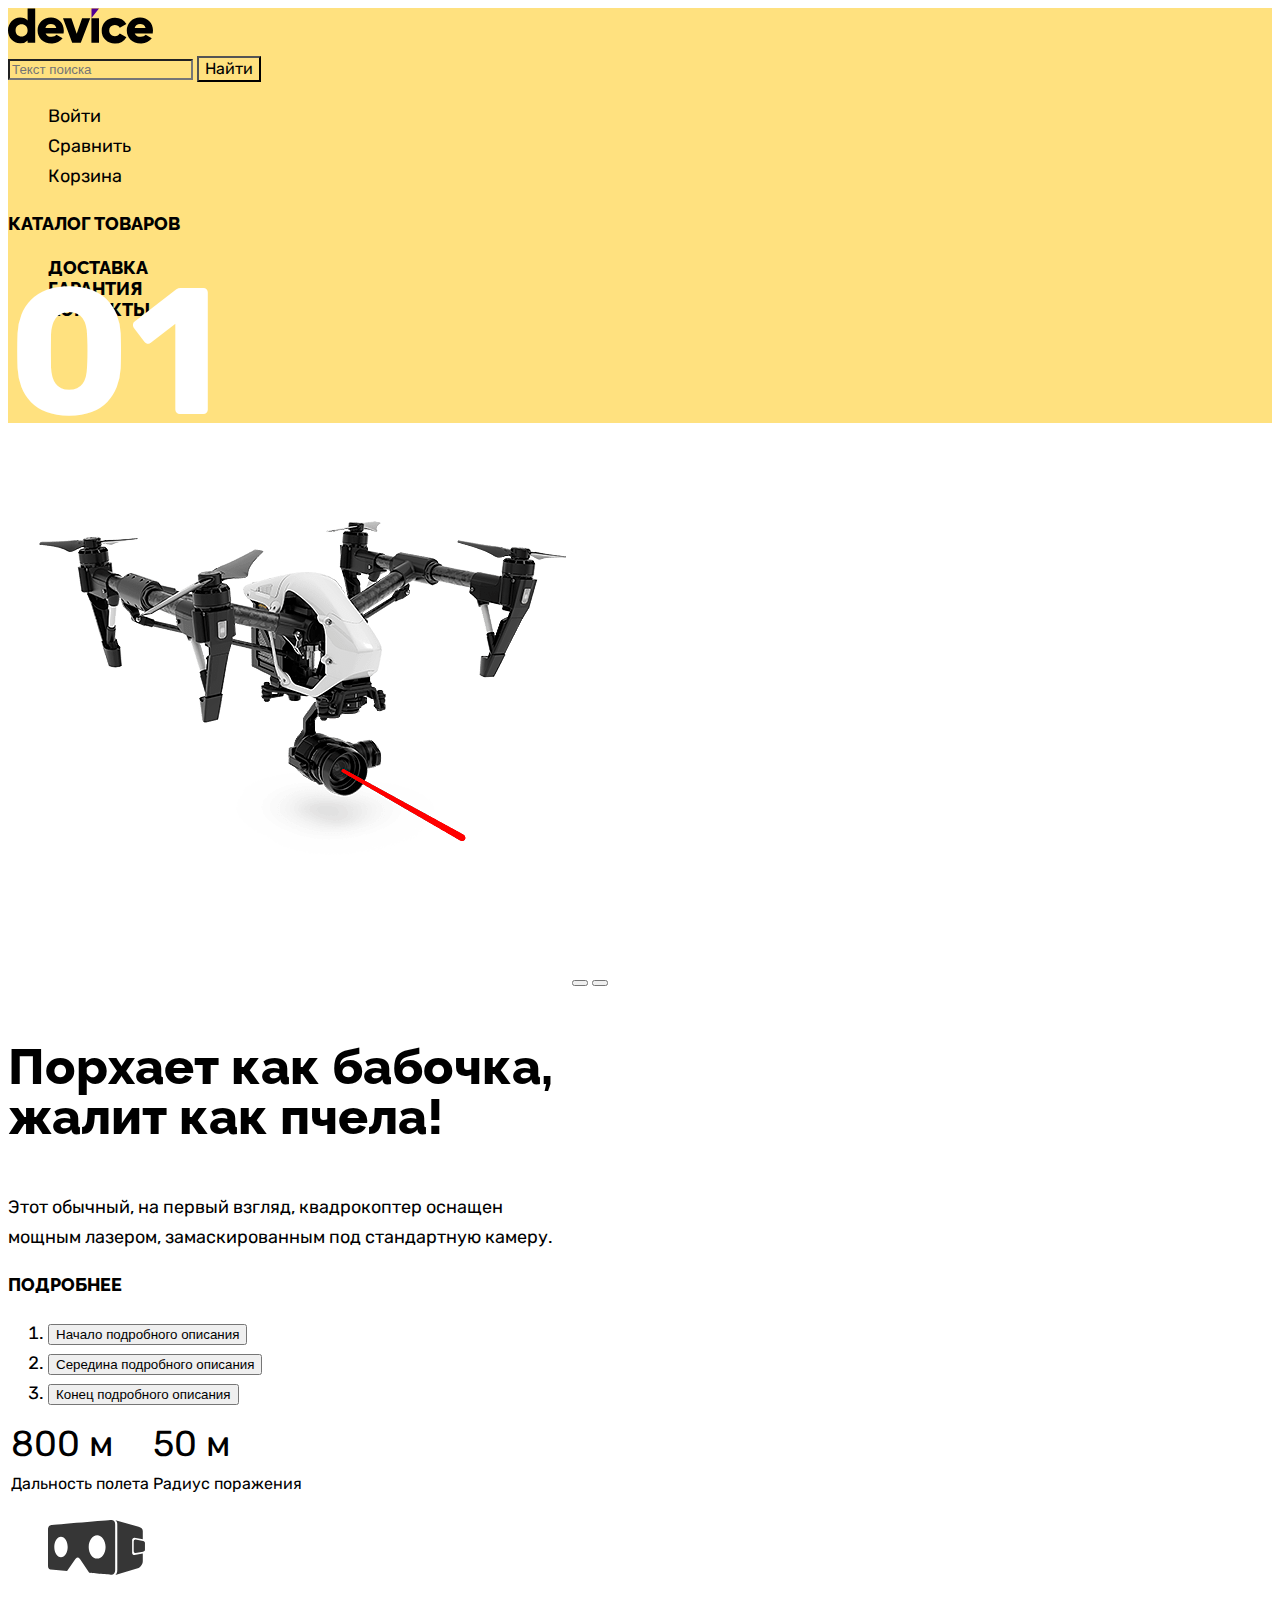
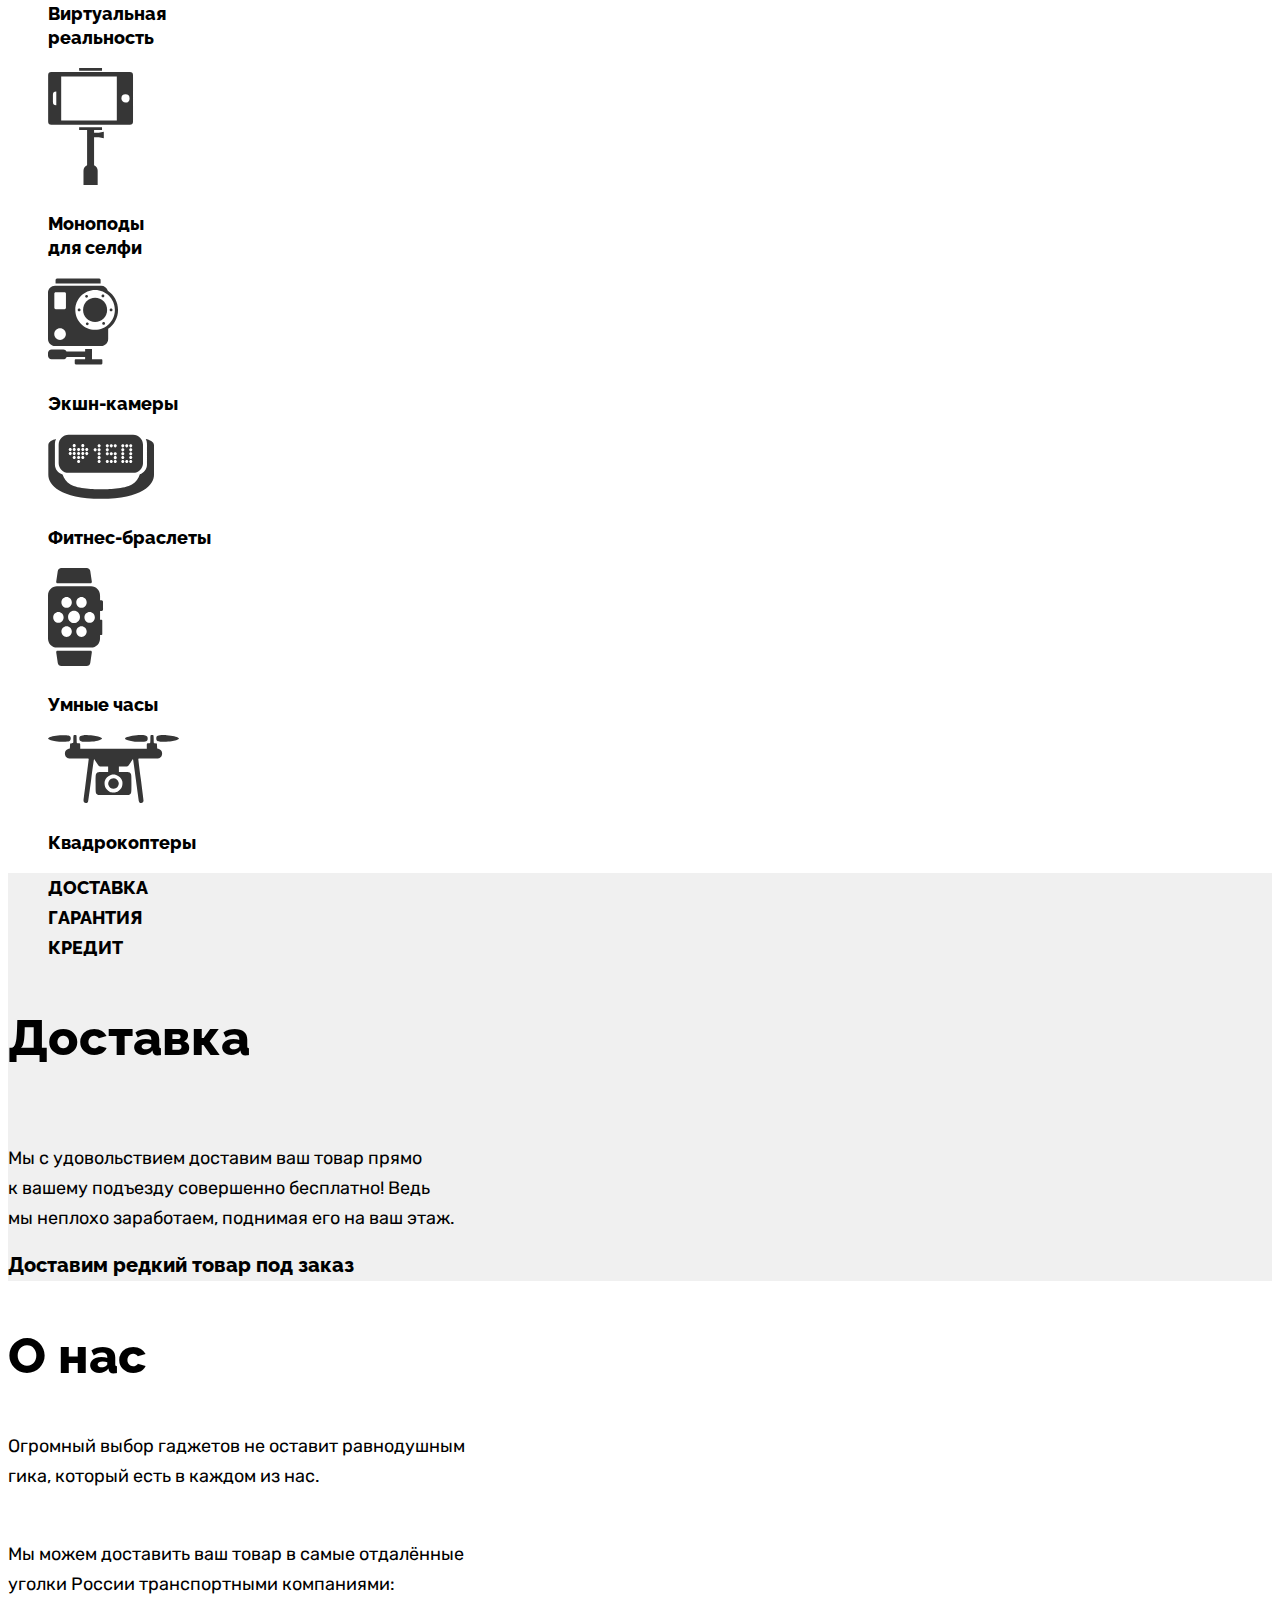
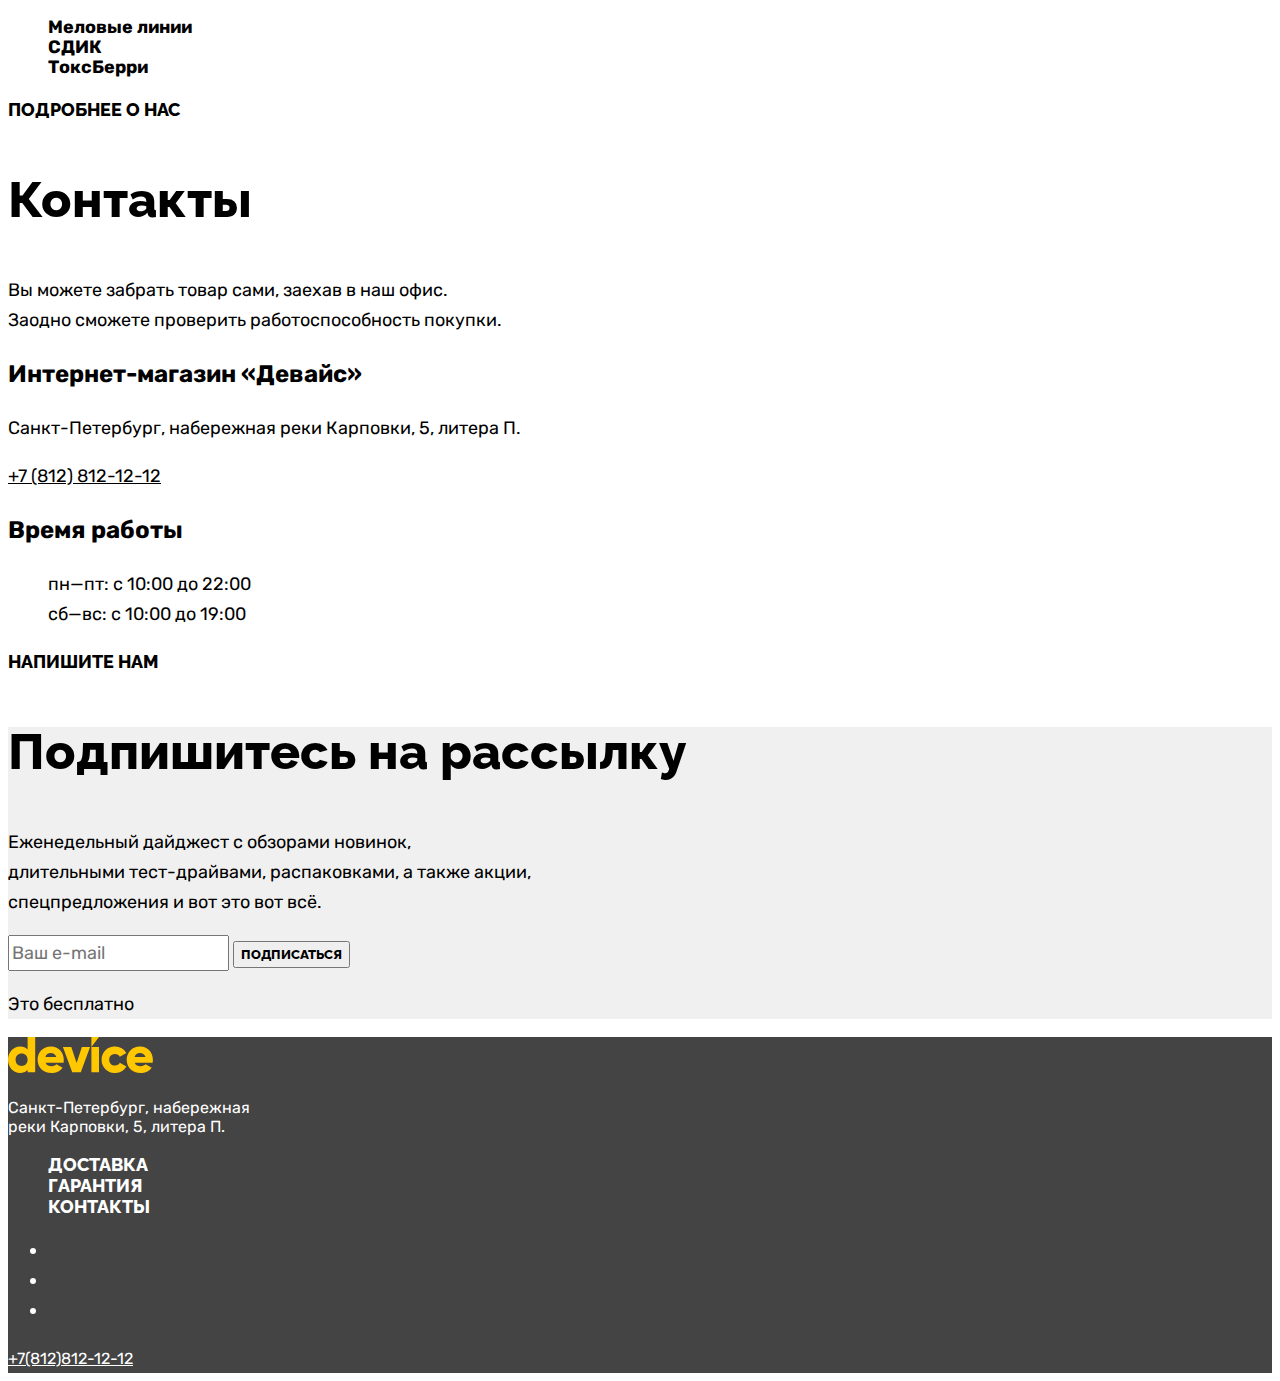
==== commit a6a0edd4: "Merge pull request #4 from mikeAvdeev12/master" ====
--- a/index.html
+++ b/index.html
@@ -43,51 +43,151 @@
           </li>
         </ul>
         <span class="slider-count">01</span>
+        <ul class="open-catalog-list visually-hidden">
+          <li class="open-catalog-item">
+            <a class="open-catalog-link" href="#">Виртуальная реальность</a>
+          </li>
+          <li class="open-catalog-item">
+            <a class="open-catalog-link" href="#">Моноподы для селфи</a>
+          </li>
+          <li class="open-catalog-item">
+            <a class="open-catalog-link" href="#">Экшн-камеры</a>
+          </li>
+          <li class="open-catalog-item">
+            <a class="open-catalog-link" href="#">Фитнес-браслеты</a>
+          </li>
+          <li class="open-catalog-item">
+            <a class="open-catalog-link" href="#">Умные часы</a>
+          </li>
+          <li class="open-catalog-item">
+            <a class="open-catalog-link" href="#">Квадрокоптеры</a>
+          </li>
+        </ul>
       </nav>
     </header>
 
-    <main class="main-index">
+    <main class="main-index main-container">
       <section class="gallery">
         <h2 class="visually-hidden">Фотогалерея</h2>
-        <img class="slider-image" src="images/gallery/quadrocopter.png" width="560" height="560"
-             alt="Фотографии товара.">
-        <img class="slider-image slider-hidden" src="images/gallery/fitness-bracelet.png" width="560" height="560"
-             alt="Фотографии товара.">
-        <img class="slider-image slider-hidden" src="images/gallery/selfie-stick.png" width="560" height="560"
-             alt="Фотографии товара.">
-        <button class="slider-button slider-prev" type="button">
-          <span class="visually-hidden">Предыдущее фото</span>
-        </button>
-        <button class="slider-button slider-next" type="button">
-          <span class="visually-hidden">Следующее фото</span>
-        </button>
-        <h2 class="visually-hidden">Описание продукции</h2>
-        <p class="title-paragraph">Порхает как бабочка, жалит как пчела!</p>
-        <p class="description-inner">Этот обычный, на первый взгляд, квадрокоптер оснащен
-          мощным лазером, замаскированным под стандартную камеру.</p>
-        <a class="button" href="#">Подробнее</a>
-        <ol class="description-pagination">
-          <li class="description-pagination-item">
-            <button class="description-pagination-button description-pagination-button-current">
-              Начало подробного описания</button>
-          </li>
-          <li class="description-pagination-item">
-            <button class="description-pagination-button">Середина подробного описания</button>
-          </li>
-          <li class="description-pagination-item">
-            <button class="description-pagination-button">Конец подробного описания</button>
-          </li>
-        </ol>
-        <table class="description-table">
-          <tr>
-            <td><strong>800 м</strong></td>
-            <td><strong>50 м</strong></td>
-          </tr>
-          <tr>
-            <th>Дальность полета</th>
-            <th>Радиус поражения</th>
-          </tr>
-        </table>
+        <div class="gallery-container">
+          <img class="slider-image" src="images/gallery/quadrocopter.png" width="560" height="560"
+               alt="Фотографии товара.">
+          <button class="slider-button slider-prev" type="button">
+            <span class="visually-hidden">Предыдущее фото</span>
+          </button>
+          <button class="slider-button slider-next" type="button">
+            <span class="visually-hidden">Следующее фото</span>
+          </button>
+          <h2 class="visually-hidden">Описание продукции</h2>
+          <p class="main-title">Порхает как бабочка,
+            жалит как пчела!</p>
+          <p class="description-inner">Этот обычный, на первый взгляд, квадрокоптер оснащен
+            мощным лазером, замаскированным под стандартную камеру.</p>
+          <a class="button" href="#">Подробнее</a>
+          <ol class="description-pagination">
+            <li class="description-pagination-item">
+              <button class="description-pagination-button description-pagination-button-current">
+                Начало подробного описания
+              </button>
+            </li>
+            <li class="description-pagination-item">
+              <button class="description-pagination-button">Середина подробного описания</button>
+            </li>
+            <li class="description-pagination-item">
+              <button class="description-pagination-button">Конец подробного описания</button>
+            </li>
+          </ol>
+          <table class="description-table">
+            <tr>
+              <td><strong>800 м</strong></td>
+              <td><strong>50 м</strong></td>
+            </tr>
+            <tr>
+              <th>Дальность полета</th>
+              <th>Радиус поражения</th>
+            </tr>
+          </table>
+        </div>
+        <div class="gallery-container visually-hidden">
+          <img class="slider-image" src="images/gallery/fitness-bracelet.png"
+               width="560" height="560"
+               alt="Фотографии товара.">
+          <button class="slider-button slider-prev" type="button">
+            <span class="visually-hidden">Предыдущее фото</span>
+          </button>
+          <button class="slider-button slider-next" type="button">
+            <span class="visually-hidden">Следующее фото</span>
+          </button>
+          <h2 class="visually-hidden">Описание продукции</h2>
+          <p class="main-title">Худеем
+            правильно</p>
+          <p class="description-inner">Этот обычный, на первый взгляд, квадрокоптер оснащен
+            мощным лазером, замаскированным под стандартную камеру.</p>
+          <a class="button" href="#">Подробнее</a>
+          <ol class="description-pagination">
+            <li class="description-pagination-item">
+              <button class="description-pagination-button description-pagination-button-current">
+                Начало подробного описания
+              </button>
+            </li>
+            <li class="description-pagination-item">
+              <button class="description-pagination-button">Середина подробного описания</button>
+            </li>
+            <li class="description-pagination-item">
+              <button class="description-pagination-button">Конец подробного описания</button>
+            </li>
+          </ol>
+          <table class="description-table">
+            <tr>
+              <td><strong>48 часов</strong></td>
+            </tr>
+            <tr>
+              <th>Без подзарядки</th>
+            </tr>
+          </table>
+        </div>
+        <div class="gallery-container visually-hidden">
+          <img class="slider-image visually-hidden" src="images/gallery/selfie-stick.png"
+               width="560" height="560"
+               alt="Фотографии товара.">
+          <button class="slider-button slider-prev" type="button">
+            <span class="visually-hidden">Предыдущее фото</span>
+          </button>
+          <button class="slider-button slider-next" type="button">
+            <span class="visually-hidden">Следующее фото</span>
+          </button>
+          <h2 class="visually-hidden">Описание продукции</h2>
+          <p class="main-title">Порхает как бабочка,
+            жалит как пчела!</p>
+          <p class="description-inner">Этот обычный, на первый взгляд, квадрокоптер оснащен
+            мощным лазером, замаскированным под стандартную камеру.</p>
+          <a class="button" href="#">Подробнее</a>
+          <ol class="description-pagination">
+            <li class="description-pagination-item">
+              <button class="description-pagination-button description-pagination-button-current">
+                Начало подробного описания
+              </button>
+            </li>
+            <li class="description-pagination-item">
+              <button class="description-pagination-button">Середина подробного описания</button>
+            </li>
+            <li class="description-pagination-item">
+              <button class="description-pagination-button">Конец подробного описания</button>
+            </li>
+          </ol>
+          <table class="description-table">
+            <tr>
+              <td><strong>8,5 м</strong></td>
+              <td><strong>5 кг</strong></td>
+              <td><strong>Карбон</strong></td>
+            </tr>
+            <tr>
+              <th>Длина палки</th>
+              <th>Вес палки</th>
+              <th>Материал</th>
+            </tr>
+          </table>
+        </div>
       </section>
 
       <section class="categories">
@@ -149,7 +249,7 @@
             <a class="button" href="#">Кредит</a>
           </li>
         </ul>
-        <p class="title-paragraph"><b>Доставка</b></p>
+        <p class="main-title"><b>Доставка</b></p>
         <p class="description-inner">
             Мы с удовольствием доставим ваш товар прямо
             к вашему подъезду совершенно бесплатно! Ведь
@@ -164,7 +264,7 @@
 
       <section class="about-seller">
         <h2 class="visually-hidden">Информация о продавце</h2>
-        <h3 class="title-paragraph">О нас</h3>
+        <h3 class="main-title">О нас</h3>
         <p class="description-inner">Огромный выбор гаджетов не оставит равнодушным
           гика, который есть в каждом из нас.
         </p>
@@ -178,7 +278,7 @@
           <li class="about-seller-deliver">ТоксБерри</li>
         </ul>
         <a class="button" href="#">Подробнее о нас</a>
-        <h3 class="title-paragraph">Контакты</h3>
+        <h3 class="main-title">Контакты</h3>
         <p class="description-inner">Вы можете забрать товар сами, заехав в наш офис.
           Заодно сможете проверить работоспособность покупки.
         </p>
@@ -197,7 +297,7 @@
 
       <section class="main-newsletter">
         <h2 class="visually-hidden">Новостная рассылка</h2>
-        <p class="title-paragraph"><b>Подпишитесь на рассылку</b></p>
+        <p class="main-title"><b>Подпишитесь на рассылку</b></p>
         <p class="description-inner">Еженедельный дайджест с обзорами новинок,
             длительными тест-драйвами, распаковками, а также акции,
             спецпредложения и вот это вот всё.</p>
--- a/styles/style.css
+++ b/styles/style.css
@@ -48,6 +48,7 @@
   color: var(--base-text-color);
 }
 
+/*Шапка*/
 .header-page {
   background-color: var(--special-color);
 }
@@ -96,19 +97,32 @@
   font-weight: 700;
 }
 
+.open-catalog-list {
+  list-style: none;
+}
+
+.open-catalog-link {
+  color: var(--base-text-color);
+  font-size: 16px;
+  line-height: 18px;
+  text-decoration: none;
+}
+
+/*Основной контент*/
 .main-index {
   background-color: var(--basic-color);
 }
 
-.slider-hidden {
+.visually-hidden {
   display: none;
 }
 
-.title-paragraph {
+.main-title {
   font-family: 'Raleway', 'sans-serif';
   font-size: 50px;
   line-height: 50px;
   font-weight: 800;
+  white-space: pre-line;
 }
 
 .title b {
@@ -119,6 +133,7 @@
   white-space: pre-line;
 }
 
+/*Секция с галереей и слайдером*/
 .button {
   font-family: 'Raleway', 'sans-serif';
   color: var(--base-text-color);
@@ -138,6 +153,7 @@
   font-weight: 400;
 }
 
+/*Секция с категориями продукции*/
 .categories-list {
   list-style: none;
 }
@@ -159,6 +175,7 @@
   color: var(--base-text-color);
 }
 
+/*Секция с условиями продавца*/
 .main-terms {
   background-color: var(--basic-light-color);
 }
@@ -178,10 +195,8 @@
 .seller-terms-deliver-link b {
   font-weight: 800;
 }
-.main-about-seller {
-  background-color: var(--basic-color);
-}
-
+
+/*Секция с информацией о продавце*/
 .about-seller-list {
   list-style: none;
 }
@@ -210,6 +225,7 @@
   font-style: normal;
 }
 
+/*Секция с рассылкой*/
 .main-newsletter {
   background-color: var(--basic-light-color);
 }
@@ -221,6 +237,7 @@
   font-weight: 400;
 }
 
+/*Подвал*/
 .footer-page {
   background-color: var(--footer-color);
   color: var(--white-text-color);
@@ -243,6 +260,7 @@
   color: var(--white-text-color);
 }
 
+/*Шапка с хлебными крошками на странице: каталог*/
 .breadcrumbs-list .breadcrumbs-link{
   color: var(--base-text-color);
   font-size: 16px;
@@ -254,9 +272,9 @@
   list-style: none;
 }
 
+/*Секция с фильтром и изображением продукции на странице: каталог */
 .catalog-list {
  background-color: var(--basic-light-color);
-
 }
 
 .catalog-title {
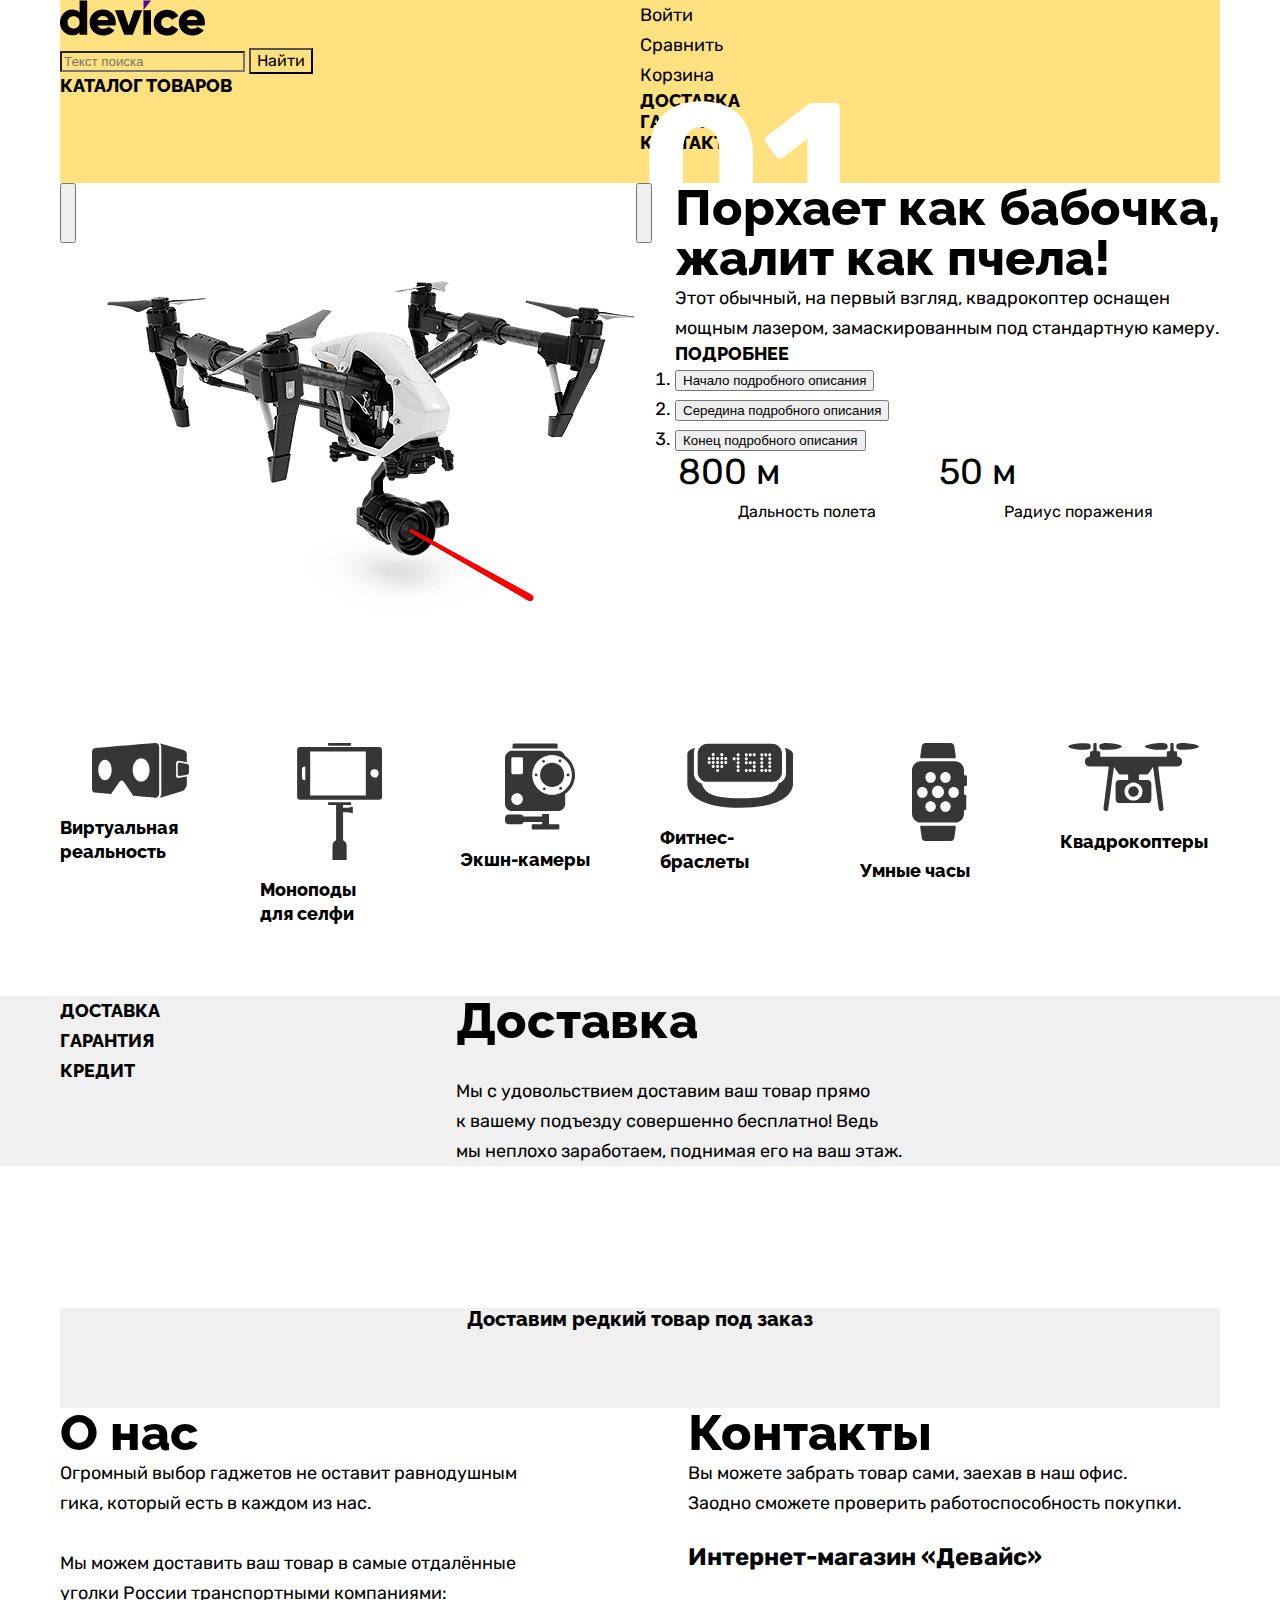
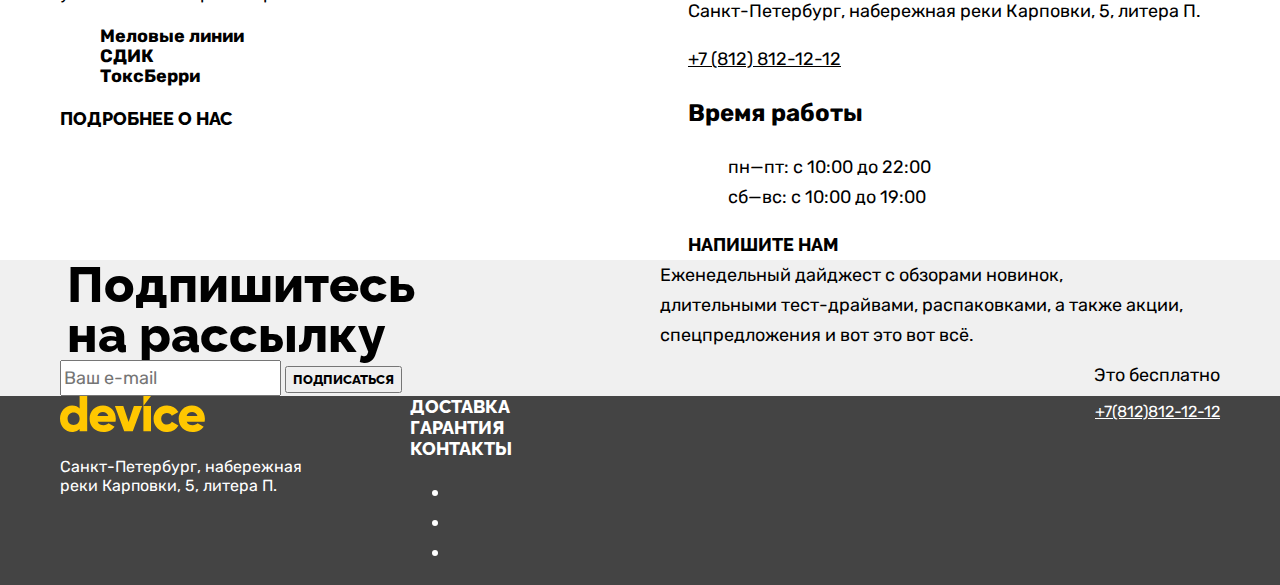
==== commit 158b6126: "Merge pull request #5 from mikeAvdeev12/master" ====
--- a/index.html
+++ b/index.html
@@ -8,351 +8,394 @@
   <body>
     <header class="header-page">
       <nav class="navigation">
-        <h1 class="visually-hidden">интернет-магазин Девайс</h1>
-        <a class="logo" href="#">
-          <img class="logo-img" src="images/logo.svg" width="145" height="36"
-               alt="Логотип интернет-магазина Девайс.">
-        </a>
-        <form class="navigation-search" action="#" method="post">
-          <input class="navigation-search-input" type="text" placeholder="Текст поиска" name="search">
-          <button class="navigation-search-item" type="submit">Найти</button>
-        </form>
-        <ul class="navigation-user">
-          <li class="navigation-item">
-            <a class="navigation-link" href="#">Войти</a>
-          </li>
-          <li class="navigation-item">
-            <a class="navigation-link" href="#">Сравнить</a>
-          </li>
-          <li class="navigation-item">
-            <a class="navigation-link" href="#">Корзина</a>
-          </li>
-        </ul>
-        <a class="navigation-list" href="#">
-          <span class="navigation-catalog">Каталог товаров</span>
-        </a>
-        <ul class="navigation-list">
-          <li class="navigation-item">
-            <a class="navigation-link" href="#">Доставка</a>
-          </li>
-          <li class="navigation-item">
-            <a class="navigation-link" href="#">Гарантия</a>
-          </li>
-          <li class="navigation-item">
-            <a class="navigation-link" href="#">Контакты</a>
-          </li>
-        </ul>
-        <span class="slider-count">01</span>
-        <ul class="open-catalog-list visually-hidden">
-          <li class="open-catalog-item">
-            <a class="open-catalog-link" href="#">Виртуальная реальность</a>
-          </li>
-          <li class="open-catalog-item">
-            <a class="open-catalog-link" href="#">Моноподы для селфи</a>
-          </li>
-          <li class="open-catalog-item">
-            <a class="open-catalog-link" href="#">Экшн-камеры</a>
-          </li>
-          <li class="open-catalog-item">
-            <a class="open-catalog-link" href="#">Фитнес-браслеты</a>
-          </li>
-          <li class="open-catalog-item">
-            <a class="open-catalog-link" href="#">Умные часы</a>
-          </li>
-          <li class="open-catalog-item">
-            <a class="open-catalog-link" href="#">Квадрокоптеры</a>
-          </li>
-        </ul>
+        <div class="header-container-left">
+          <h1 class="visually-hidden">интернет-магазин Девайс</h1>
+          <a class="logo" href="#">
+            <img class="logo-img" src="images/logo.svg" width="145" height="36"
+                 alt="Логотип интернет-магазина Девайс.">
+          </a>
+          <form class="navigation-search" action="#" method="post">
+            <input class="navigation-search-input" type="text" placeholder="Текст поиска"
+                   name="search">
+            <button class="navigation-search-item" type="submit">Найти</button>
+          </form>
+          <a class="navigation-list" href="#">
+            <span class="navigation-catalog">Каталог товаров</span>
+          </a>
+          <ul class="open-catalog-list visually-hidden">
+            <li class="open-catalog-item">
+              <a class="open-catalog-link" href="#">Виртуальная реальность</a>
+            </li>
+            <li class="open-catalog-item">
+              <a class="open-catalog-link" href="#">Моноподы для селфи</a>
+            </li>
+            <li class="open-catalog-item">
+              <a class="open-catalog-link" href="#">Экшн-камеры</a>
+            </li>
+            <li class="open-catalog-item">
+              <a class="open-catalog-link" href="#">Фитнес-браслеты</a>
+            </li>
+            <li class="open-catalog-item">
+              <a class="open-catalog-link" href="#">Умные часы</a>
+            </li>
+            <li class="open-catalog-item">
+              <a class="open-catalog-link" href="#">Квадрокоптеры</a>
+            </li>
+          </ul>
+        </div>
+        <div class="header-container-right">
+          <ul class="navigation-user">
+            <li class="navigation-item">
+              <a class="navigation-link" href="#">Войти</a>
+            </li>
+            <li class="navigation-item">
+              <a class="navigation-link" href="#">Сравнить</a>
+            </li>
+            <li class="navigation-item">
+              <a class="navigation-link" href="#">Корзина</a>
+            </li>
+          </ul>
+          <ul class="navigation-list">
+            <li class="navigation-item">
+              <a class="navigation-link" href="#">Доставка</a>
+            </li>
+            <li class="navigation-item">
+              <a class="navigation-link" href="#">Гарантия</a>
+            </li>
+            <li class="navigation-item">
+              <a class="navigation-link" href="#">Контакты</a>
+            </li>
+          </ul>
+          <span class="slider-count">01</span>
+        </div>
       </nav>
     </header>
 
     <main class="main-index main-container">
-      <section class="gallery">
-        <h2 class="visually-hidden">Фотогалерея</h2>
-        <div class="gallery-container">
-          <img class="slider-image" src="images/gallery/quadrocopter.png" width="560" height="560"
-               alt="Фотографии товара.">
-          <button class="slider-button slider-prev" type="button">
-            <span class="visually-hidden">Предыдущее фото</span>
-          </button>
-          <button class="slider-button slider-next" type="button">
-            <span class="visually-hidden">Следующее фото</span>
-          </button>
-          <h2 class="visually-hidden">Описание продукции</h2>
-          <p class="main-title">Порхает как бабочка,
-            жалит как пчела!</p>
-          <p class="description-inner">Этот обычный, на первый взгляд, квадрокоптер оснащен
-            мощным лазером, замаскированным под стандартную камеру.</p>
-          <a class="button" href="#">Подробнее</a>
-          <ol class="description-pagination">
-            <li class="description-pagination-item">
-              <button class="description-pagination-button description-pagination-button-current">
-                Начало подробного описания
-              </button>
-            </li>
-            <li class="description-pagination-item">
-              <button class="description-pagination-button">Середина подробного описания</button>
-            </li>
-            <li class="description-pagination-item">
-              <button class="description-pagination-button">Конец подробного описания</button>
-            </li>
-          </ol>
-          <table class="description-table">
-            <tr>
-              <td><strong>800 м</strong></td>
-              <td><strong>50 м</strong></td>
-            </tr>
-            <tr>
-              <th>Дальность полета</th>
-              <th>Радиус поражения</th>
-            </tr>
-          </table>
+      <div class="page-container">
+        <section class="gallery">
+          <h2 class="visually-hidden">Фотогалерея</h2>
+          <div class="gallery-container">
+            <img class="slider-image" src="images/gallery/quadrocopter.png" width="560"
+                 height="560"
+                 alt="Фотографии товара.">
+            <button class="slider-button slider-prev" type="button">
+              <span class="visually-hidden">Предыдущее фото</span>
+            </button>
+            <button class="slider-button slider-next" type="button">
+              <span class="visually-hidden">Следующее фото</span>
+            </button>
+            <div class="gallery-container-inner">
+              <h2 class="visually-hidden">Описание продукции</h2>
+              <p class="main-title">Порхает как бабочка,
+                жалит как пчела!</p>
+              <p class="description-inner">Этот обычный, на первый взгляд, квадрокоптер оснащен
+                мощным лазером, замаскированным под стандартную камеру.</p>
+              <a class="button" href="#">Подробнее</a>
+              <ol class="description-pagination">
+                <li class="description-pagination-item">
+                  <button
+                    class="description-pagination-button description-pagination-button-current">
+                    Начало подробного описания
+                  </button>
+                </li>
+                <li class="description-pagination-item">
+                  <button class="description-pagination-button">Середина подробного описания
+                  </button>
+                </li>
+                <li class="description-pagination-item">
+                  <button class="description-pagination-button">Конец подробного описания</button>
+                </li>
+              </ol>
+              <table class="description-table">
+                <tr>
+                  <td><strong>800 м</strong></td>
+                  <td><strong>50 м</strong></td>
+                </tr>
+                <tr>
+                  <th>Дальность полета</th>
+                  <th>Радиус поражения</th>
+                </tr>
+              </table>
+            </div>
+          </div>
+          <div class="gallery-container visually-hidden">
+            <img class="slider-image" src="images/gallery/fitness-bracelet.png"
+                 width="560" height="560"
+                 alt="Фотографии товара.">
+            <button class="slider-button slider-prev" type="button">
+              <span class="visually-hidden">Предыдущее фото</span>
+            </button>
+            <button class="slider-button slider-next" type="button">
+              <span class="visually-hidden">Следующее фото</span>
+            </button>
+            <h2 class="visually-hidden">Описание продукции</h2>
+            <p class="main-title">Худеем
+              правильно</p>
+            <p class="description-inner">Этот обычный, на первый взгляд, квадрокоптер оснащен
+              мощным лазером, замаскированным под стандартную камеру.</p>
+            <a class="button" href="#">Подробнее</a>
+            <ol class="description-pagination">
+              <li class="description-pagination-item">
+                <button
+                  class="description-pagination-button description-pagination-button-current">
+                  Начало подробного описания
+                </button>
+              </li>
+              <li class="description-pagination-item">
+                <button class="description-pagination-button">Середина подробного описания
+                </button>
+              </li>
+              <li class="description-pagination-item">
+                <button class="description-pagination-button">Конец подробного описания</button>
+              </li>
+            </ol>
+            <table class="description-table">
+              <tr>
+                <td><strong>48 часов</strong></td>
+              </tr>
+              <tr>
+                <th>Без подзарядки</th>
+              </tr>
+            </table>
+          </div>
+          <div class="gallery-container visually-hidden">
+            <img class="slider-image visually-hidden" src="images/gallery/selfie-stick.png"
+                 width="560" height="560"
+                 alt="Фотографии товара.">
+            <button class="slider-button slider-prev" type="button">
+              <span class="visually-hidden">Предыдущее фото</span>
+            </button>
+            <button class="slider-button slider-next" type="button">
+              <span class="visually-hidden">Следующее фото</span>
+            </button>
+            <h2 class="visually-hidden">Описание продукции</h2>
+            <p class="main-title">Порхает как бабочка,
+              жалит как пчела!</p>
+            <p class="description-inner">Этот обычный, на первый взгляд, квадрокоптер оснащен
+              мощным лазером, замаскированным под стандартную камеру.</p>
+            <a class="button" href="#">Подробнее</a>
+            <ol class="description-pagination">
+              <li class="description-pagination-item">
+                <button
+                  class="description-pagination-button description-pagination-button-current">
+                  Начало подробного описания
+                </button>
+              </li>
+              <li class="description-pagination-item">
+                <button class="description-pagination-button">Середина подробного описания
+                </button>
+              </li>
+              <li class="description-pagination-item">
+                <button class="description-pagination-button">Конец подробного описания</button>
+              </li>
+            </ol>
+            <table class="description-table">
+              <tr>
+                <td><strong>8,5 м</strong></td>
+                <td><strong>5 кг</strong></td>
+                <td><strong>Карбон</strong></td>
+              </tr>
+              <tr>
+                <th>Длина палки</th>
+                <th>Вес палки</th>
+                <th>Материал</th>
+              </tr>
+            </table>
+          </div>
+        </section>
+
+        <section class="categories">
+          <div class="categories-container">
+            <ul class="categories-list">
+              <li class="categories-card">
+                <a class="categories-card-link" href="#">
+                  <img class="categories-card-image" src="images/catalog-icon/virtual-reality.svg"
+                       width="97" height="55" alt="Виртуальная реальность.">
+                  <h3 class="categories-card-title">Виртуальная
+                    реальность</h3>
+                </a>
+              </li>
+              <li class="categories-card">
+                <a class="categories-card-link" href="#">
+                  <img class="categories-card-image" src="images/catalog-icon/monopods-selfie.svg"
+                       width="86" height="117" alt="Моноподы для селфи.">
+                  <h3 class="categories-card-title">Моноподы
+                    для селфи</h3>
+                </a>
+              </li>
+              <li class="categories-card">
+                <a class="categories-card-link" href="#">
+                  <img class="categories-card-image" src="images/catalog-icon/action-cameras.svg"
+                       width="71" height="87" alt="Экшн-камеры.">
+                  <h3 class="categories-card-title">Экшн-камеры</h3>
+                </a>
+              <li class="categories-card">
+                <a class="categories-card-link" href="#">
+                  <img class="categories-card-image" src="images/catalog-icon/fitness-bracelets.svg"
+                       width="107" height="65" alt="Фитнес-браслеты.">
+                  <h3 class="categories-card-title">Фитнес-браслеты</h3>
+                </a>
+              <li class="categories-card">
+                <a class="categories-card-link" href="#">
+                  <img class="categories-card-image" src="images/catalog-icon/smart-watch.svg"
+                       width="56" height="98" alt="Умные часы.">
+                  <h3 class="categories-card-title">Умные часы</h3>
+                </a>
+              <li class="categories-card">
+                <a class="categories-card-link" href="#">
+                  <img class="categories-card-image" src="images/catalog-icon/quadcopters.svg"
+                       width="132" height="69" alt="Квадрокоптеры.">
+                  <h3 class="categories-card-title">Квадрокоптеры</h3>
+                </a>
+              </li>
+            </ul>
+          </div>
+        </section>
+
+        <section class="main-terms">
+          <h2 class="visually-hidden">Условия продавца</h2>
+          <div class="terms-containers">
+            <ul class="seller-terms">
+              <li class="seller-terms-item">
+                <a class="button" href="#">Доставка</a>
+              </li>
+              <li class="seller-terms-item">
+                <a class="button" href="#">Гарантия</a>
+              </li>
+              <li class="seller-terms-item">
+                <a class="button" href="#">Кредит</a>
+              </li>
+            </ul>
+            <div class="container-deliver">
+              <p class="main-title"><b>Доставка</b></p>
+              <p class="description-inner">
+                Мы с удовольствием доставим ваш товар прямо
+                к вашему подъезду совершенно бесплатно! Ведь
+                мы неплохо заработаем, поднимая его на ваш этаж.
+              </p>
+            </div>
+          </div>
+        </section>
+        <article>
+          <p class="seller-terms-deliver">
+            <a class="seller-terms-deliver-link" href="#">
+              <b>Доставим редкий товар под заказ</b>
+            </a>
+          </p>
+        </article>
+
+        <section class="about-seller">
+          <h2 class="visually-hidden">Информация о продавце</h2>
+          <div class="about-seller-container">
+            <div class="about-us-container">
+              <h3 class="main-title">О нас</h3>
+              <p class="description-inner">Огромный выбор гаджетов не оставит равнодушным
+                гика, который есть в каждом из нас.
+              </p>
+              <p class="description-inner">
+                Мы можем доставить ваш товар в самые отдалённые
+                уголки России транспортными компаниями:
+              </p>
+              <ul class="about-seller-list">
+                <li class="about-seller-deliver">Меловые линии</li>
+                <li class="about-seller-deliver">СДИК</li>
+                <li class="about-seller-deliver">ТоксБерри</li>
+              </ul>
+              <a class="button" href="#">Подробнее о нас</a>
+            </div>
+            <div class="contacts-container">
+              <h3 class="main-title">Контакты</h3>
+              <p class="description-inner">Вы можете забрать товар сами, заехав в наш офис.
+                Заодно сможете проверить работоспособность покупки.
+              </p>
+              <p class="contacts-subtitle">Интернет-магазин «Девайс»</p>
+              <address class="contacts-address">
+                <p class="address">Санкт-Петербург, набережная реки Карповки, 5, литера П.</p>
+                <a class="contacts" href="tel:+7812812121">+7 (812) 812-12-12</a>
+              </address>
+              <h3 class="contacts-subtitle">Время работы</h3>
+              <ul class="contacts-schedule">
+                <li class="description-inner">пн—пт: с 10:00 до 22:00</li>
+                <li class="description-inner">сб—вс: с 10:00 до 19:00</li>
+              </ul>
+              <a class="button" href="#">Напишите нам</a>
+            </div>
+          </div>
+        </section>
+
+        <section class="main-newsletter">
+          <h2 class="visually-hidden">Новостная рассылка</h2>
+          <div class="subscription-container">
+            <p class="main-title subscription-title"><b>Подпишитесь
+              на рассылку</b></p>
+            <p class="description-inner subscription-newsletter">Еженедельный дайджест с обзорами новинок,
+              длительными тест-драйвами, распаковками, а также акции,
+              спецпредложения и вот это вот всё.</p>
+          </div>
+          <div class="newsletter-container">
+            <form class="newsletter-form" action="#" method="post">
+              <input class="newsletter-email" type="email" placeholder="Ваш e-mail" name="email">
+              <button class="button newsletter-button" type="submit">Подписаться</button>
+            </form>
+            <p class="description-inner description-inner-free">Это бесплатно</p>
+          </div>
+        </section>
+      </div>
+    </main>
+
+    <footer class="footer-page">
+      <div class="footer-page-container">
+        <div class="footer-address">
+          <a class="footer-logo" href="#">
+            <img class="footer-logo-img" src="images/logo-footer.svg" width="145" height="36"
+                 alt="Логотип интернет-магазина Девайс.">
+          </a>
+          <address class="footer-address-wrapper">
+            <p class="footer-address-text">Санкт-Петербург, набережная
+              реки Карповки, 5, литера П.</p>
+          </address>
         </div>
-        <div class="gallery-container visually-hidden">
-          <img class="slider-image" src="images/gallery/fitness-bracelet.png"
-               width="560" height="560"
-               alt="Фотографии товара.">
-          <button class="slider-button slider-prev" type="button">
-            <span class="visually-hidden">Предыдущее фото</span>
-          </button>
-          <button class="slider-button slider-next" type="button">
-            <span class="visually-hidden">Следующее фото</span>
-          </button>
-          <h2 class="visually-hidden">Описание продукции</h2>
-          <p class="main-title">Худеем
-            правильно</p>
-          <p class="description-inner">Этот обычный, на первый взгляд, квадрокоптер оснащен
-            мощным лазером, замаскированным под стандартную камеру.</p>
-          <a class="button" href="#">Подробнее</a>
-          <ol class="description-pagination">
-            <li class="description-pagination-item">
-              <button class="description-pagination-button description-pagination-button-current">
-                Начало подробного описания
-              </button>
-            </li>
-            <li class="description-pagination-item">
-              <button class="description-pagination-button">Середина подробного описания</button>
-            </li>
-            <li class="description-pagination-item">
-              <button class="description-pagination-button">Конец подробного описания</button>
-            </li>
-          </ol>
-          <table class="description-table">
-            <tr>
-              <td><strong>48 часов</strong></td>
-            </tr>
-            <tr>
-              <th>Без подзарядки</th>
-            </tr>
-          </table>
+        <div class="footer-social">
+          <ul class="navigation-list footer-navigation-list">
+            <li class="navigation-item">
+              <a class="navigation-link footer-navigation-link" href="#">Доставка</a>
+            </li>
+            <li class="navigation-item">
+              <a class="navigation-link footer-navigation-link" href="#">Гарантия</a>
+            </li>
+            <li class="navigation-item">
+              <a class="navigation-link footer-navigation-link" href="#">Контакты</a>
+            </li>
+          </ul>
+          <ul class="footer-social-list">
+            <li class="footer-social-item">
+              <a class="footer-social-link" href="https://www.facebook.com/htmlacademy"
+                 target="_blank" title="наш Фейсбук">
+                <span class="visually-hidden">Facebook</span>
+              </a>
+            </li>
+            <li class="footer-social-item">
+              <a class="footer-social-link" href="https://www.instagram.com/htmlacademy/"
+                 target="_blank" title="наш Инстаграм">
+                <span class="visually-hidden">Instagram</span>
+              </a>
+            </li>
+            <li class="footer-social-item">
+              <a class="footer-social-link" href="https://twitter.com/htmlacademy_ru"
+                 target="_blank" title="наш Твитер">
+                <span class="visually-hidden">Twitter</span>
+              </a>
+            </li>
+          </ul>
         </div>
-        <div class="gallery-container visually-hidden">
-          <img class="slider-image visually-hidden" src="images/gallery/selfie-stick.png"
-               width="560" height="560"
-               alt="Фотографии товара.">
-          <button class="slider-button slider-prev" type="button">
-            <span class="visually-hidden">Предыдущее фото</span>
-          </button>
-          <button class="slider-button slider-next" type="button">
-            <span class="visually-hidden">Следующее фото</span>
-          </button>
-          <h2 class="visually-hidden">Описание продукции</h2>
-          <p class="main-title">Порхает как бабочка,
-            жалит как пчела!</p>
-          <p class="description-inner">Этот обычный, на первый взгляд, квадрокоптер оснащен
-            мощным лазером, замаскированным под стандартную камеру.</p>
-          <a class="button" href="#">Подробнее</a>
-          <ol class="description-pagination">
-            <li class="description-pagination-item">
-              <button class="description-pagination-button description-pagination-button-current">
-                Начало подробного описания
-              </button>
-            </li>
-            <li class="description-pagination-item">
-              <button class="description-pagination-button">Середина подробного описания</button>
-            </li>
-            <li class="description-pagination-item">
-              <button class="description-pagination-button">Конец подробного описания</button>
-            </li>
-          </ol>
-          <table class="description-table">
-            <tr>
-              <td><strong>8,5 м</strong></td>
-              <td><strong>5 кг</strong></td>
-              <td><strong>Карбон</strong></td>
-            </tr>
-            <tr>
-              <th>Длина палки</th>
-              <th>Вес палки</th>
-              <th>Материал</th>
-            </tr>
-          </table>
+        <div class="footer-contacts">
+          <a class="contacts contacts-footer" href="tel:+7812812121">+7(812)812-12-12</a>
+          <a class="footer-contact-link" href="https://htmlacademy.ru/study" target="_blank">
+            <span class="visually-hidden">html academy</span>
+          </a>
         </div>
-      </section>
-
-      <section class="categories">
-        <ul class="categories-list">
-          <li class="categories-card">
-            <a class="categories-card-link" href="#">
-              <img class="categories-card-image" src="images/catalog-icon/virtual-reality.svg"
-                   width="97" height="55" alt="Виртуальная реальность.">
-              <h3 class="categories-card-title">Виртуальная
-                реальность</h3>
-            </a>
-          </li>
-          <li class="categories-card">
-            <a class="categories-card-link" href="#">
-              <img class="categories-card-image" src="images/catalog-icon/monopods-selfie.svg"
-                   width="86" height="117" alt="Моноподы для селфи.">
-              <h3 class="categories-card-title">Моноподы
-                для селфи</h3>
-            </a>
-          </li>
-          <li class="categories-card">
-            <a class="categories-card-link" href="#">
-              <img class="categories-card-image" src="images/catalog-icon/action-cameras.svg"
-                   width="71" height="87" alt="Экшн-камеры.">
-              <h3 class="categories-card-title">Экшн-камеры</h3>
-            </a>
-          <li class="categories-card">
-            <a class="categories-card-link" href="#">
-              <img class="categories-card-image" src="images/catalog-icon/fitness-bracelets.svg"
-                   width="107" height="65" alt="Фитнес-браслеты.">
-              <h3 class="categories-card-title">Фитнес-браслеты</h3>
-            </a>
-          <li class="categories-card">
-            <a class="categories-card-link" href="#">
-              <img class="categories-card-image" src="images/catalog-icon/smart-watch.svg"
-                   width="56" height="98" alt="Умные часы.">
-              <h3 class="categories-card-title">Умные часы</h3>
-            </a>
-          <li class="categories-card">
-            <a class="categories-card-link" href="#">
-              <img class="categories-card-image" src="images/catalog-icon/quadcopters.svg"
-                   width="132" height="69" alt="Квадрокоптеры.">
-              <h3 class="categories-card-title">Квадрокоптеры</h3>
-            </a>
-          </li>
-        </ul>
-      </section>
-
-      <section class="main-terms">
-        <h2 class="visually-hidden">Условия продавца</h2>
-        <ul class="seller-terms">
-          <li class="seller-terms-item">
-            <a class="button" href="#">Доставка</a>
-          </li>
-          <li class="seller-terms-item">
-            <a class="button" href="#">Гарантия</a>
-          </li>
-          <li class="seller-terms-item">
-            <a class="button" href="#">Кредит</a>
-          </li>
-        </ul>
-        <p class="main-title"><b>Доставка</b></p>
-        <p class="description-inner">
-            Мы с удовольствием доставим ваш товар прямо
-            к вашему подъезду совершенно бесплатно! Ведь
-            мы неплохо заработаем, поднимая его на ваш этаж.
-        </p>
-        <p class="seller-terms-deliver">
-          <a class="seller-terms-deliver-link" href="#">
-            <b>Доставим редкий товар под заказ</b>
-          </a>
-        </p>
-      </section>
-
-      <section class="about-seller">
-        <h2 class="visually-hidden">Информация о продавце</h2>
-        <h3 class="main-title">О нас</h3>
-        <p class="description-inner">Огромный выбор гаджетов не оставит равнодушным
-          гика, который есть в каждом из нас.
-        </p>
-        <p class="description-inner">
-          Мы можем доставить ваш товар в самые отдалённые
-          уголки России транспортными компаниями:
-        </p>
-        <ul class="about-seller-list">
-          <li class="about-seller-deliver">Меловые линии</li>
-          <li class="about-seller-deliver">СДИК</li>
-          <li class="about-seller-deliver">ТоксБерри</li>
-        </ul>
-        <a class="button" href="#">Подробнее о нас</a>
-        <h3 class="main-title">Контакты</h3>
-        <p class="description-inner">Вы можете забрать товар сами, заехав в наш офис.
-          Заодно сможете проверить работоспособность покупки.
-        </p>
-        <p class="contacts-subtitle">Интернет-магазин «Девайс»</p>
-        <address class="contacts-address">
-          <p class="address">Санкт-Петербург, набережная реки Карповки, 5, литера П.</p>
-          <a class="contacts" href="tel:+7812812121">+7 (812) 812-12-12</a>
-        </address>
-        <h3 class="contacts-subtitle">Время работы</h3>
-        <ul class="contacts-schedule">
-          <li class="description-inner">пн—пт: с 10:00 до 22:00</li>
-          <li class="description-inner">сб—вс: с 10:00 до 19:00</li>
-        </ul>
-        <a class="button" href="#">Напишите нам</a>
-      </section>
-
-      <section class="main-newsletter">
-        <h2 class="visually-hidden">Новостная рассылка</h2>
-        <p class="main-title"><b>Подпишитесь на рассылку</b></p>
-        <p class="description-inner">Еженедельный дайджест с обзорами новинок,
-            длительными тест-драйвами, распаковками, а также акции,
-            спецпредложения и вот это вот всё.</p>
-        <form class="newsletter-form" action="#" method="post">
-          <input class="newsletter-email" type="email" placeholder="Ваш e-mail" name="email">
-          <button class="button newsletter-button" type="submit">Подписаться</button>
-        </form>
-        <p class="description-inner">Это бесплатно</p>
-      </section>
-    </main>
-
-    <footer class="footer-page">
-      <a class="footer-logo" href="#">
-        <img class="footer-logo-img" src="images/logo-footer.svg" width="145" height="36"
-             alt="Логотип интернет-магазина Девайс.">
-      </a>
-      <address class="footer-address-wrapper">
-        <p class="footer-address-text">Санкт-Петербург, набережная
-          реки Карповки, 5, литера П.</p>
-      </address>
-      <ul class="navigation-list footer-navigation-list">
-        <li class="navigation-item">
-          <a class="navigation-link footer-navigation-link" href="#">Доставка</a>
-        </li>
-        <li class="navigation-item">
-          <a class="navigation-link footer-navigation-link" href="#">Гарантия</a>
-        </li>
-        <li class="navigation-item">
-          <a class="navigation-link footer-navigation-link" href="#">Контакты</a>
-        </li>
-      </ul>
-      <ul class="footer-social-list">
-        <li class="footer-social-item">
-          <a class="footer-social-link" href="https://www.facebook.com/htmlacademy"
-             target="_blank" title="наш Фейсбук">
-            <span class="visually-hidden">Facebook</span>
-          </a>
-        </li>
-        <li class="footer-social-item">
-          <a class="footer-social-link" href="https://www.instagram.com/htmlacademy/"
-             target="_blank" title="наш Инстаграм">
-            <span class="visually-hidden">Instagram</span>
-          </a>
-        </li>
-        <li class="footer-social-item">
-          <a class="footer-social-link" href="https://twitter.com/htmlacademy_ru"
-             target="_blank" title="наш Твитер">
-            <span class="visually-hidden">Twitter</span>
-          </a>
-        </li>
-      </ul>
-      <a class="contacts contacts-footer" href="tel:+7812812121">+7(812)812-12-12</a>
-      <a class="footer-contact-link" href="https://htmlacademy.ru/study" target="_blank">
-        <span class="visually-hidden">html academy</span>
-      </a>
+      </div>
     </footer>
   </body>
 </html>
--- a/styles/style.css
+++ b/styles/style.css
@@ -39,7 +39,15 @@
   --white-text-color: #ffffff;
 }
 
+html {
+  height: 100%;
+}
+
 body {
+  margin: 0;
+  display: flex;
+  flex-direction: column;
+  min-height: 100%;
   font-family: 'Rubik', 'sans-serif';
   font-size: 18px;
   line-height: 30px;
@@ -50,7 +58,26 @@
 
 /*Шапка*/
 .header-page {
+  background-color: var(--basic-color);
+}
+
+.navigation {
+  display: flex;
+  width: 1160px;
+  margin: 0 auto;
   background-color: var(--special-color);
+}
+
+.header-container-left {
+  width: 580px;
+  display: flex;
+  flex-direction: column;
+}
+
+.header-container-right {
+  width: 580px;
+  display: flex;
+  flex-direction: column;
 }
 
 .navigation-search .navigation-search-item {
@@ -65,7 +92,10 @@
   background-color: var(--special-color);
 }
 
-.navigation-user {
+.navigation-user, .navigation-list {
+  /*display: flex;*/
+  margin: 0;
+  padding: 0;
   list-style: none;
 }
 
@@ -82,7 +112,6 @@
   color: var(--base-text-color);
   text-decoration: none;
   text-transform: uppercase;
-  list-style: none;
 }
 
 .navigation-list .navigation-link {
@@ -113,8 +142,19 @@
   background-color: var(--basic-color);
 }
 
+.main-container {
+  flex-grow: 1;
+}
+
 .visually-hidden {
-  display: none;
+  position: absolute;
+  width: 1px;
+  height: 1px;
+  margin: -1px;
+  padding: 0;
+  border: 0;
+  clip: rect(0 0 0 0);
+  overflow: hidden;
 }
 
 .main-title {
@@ -131,9 +171,30 @@
 
 .description-inner {
   white-space: pre-line;
+  margin: 0;
 }
 
 /*Секция с галереей и слайдером*/
+.gallery-container {
+  display: flex;
+  width: 1160px;
+  margin: 0 auto;
+}
+
+.slider-button {
+  height: 60px;
+}
+
+.slider-prev {
+  order: -1;
+}
+
+.gallery-container-inner {
+  display: flex;
+  flex-direction: column;
+  margin-left: auto;
+}
+
 .button {
   font-family: 'Raleway', 'sans-serif';
   color: var(--base-text-color);
@@ -153,13 +214,41 @@
   font-weight: 400;
 }
 
+.description-pagination {
+  margin: 0;
+  padding: 0;
+}
+
+.main-title {
+  margin: 0;
+}
+
 /*Секция с категориями продукции*/
+.categories-container .categories-list {
+  display: flex;
+  width: 1160px;
+  margin: 0 auto;
+}
+
 .categories-list {
-  list-style: none;
+  margin: 0;
+  padding: 0;
+  list-style: none;
+}
+
+.categories-card:not(:last-child) {
+  width: 160px;
+  height: 253px;
+  margin-right: 40px;
 }
 
 .categories-card-link {
   text-decoration: none;
+}
+
+.categories-card-image {
+  display: block;
+  margin: 0 auto;
 }
 
 .categories-card-title {
@@ -180,8 +269,26 @@
   background-color: var(--basic-light-color);
 }
 
+.terms-containers {
+  display: flex;
+  width: 1160px;
+  margin: 0 auto;
+  margin-bottom: 142px;
+  background-color: var(--basic-light-color);
+}
+
 .seller-terms {
-  list-style: none;
+  width: 280px;
+  margin: 0;
+  margin-right: 116px;
+  padding: 0;
+  list-style: none;
+}
+
+.seller-terms-deliver {
+  width: 1160px;
+  margin: 0 auto;
+  background-color: var(--basic-light-color);
 }
 
 .seller-terms-deliver-link {
@@ -193,10 +300,32 @@
 }
 
 .seller-terms-deliver-link b {
-  font-weight: 800;
+  display: block;
+  font-weight: 800;
+  height: 100px;
+  width: 910px;
+  margin: 0 auto;
+  text-align: center;
+  /*letter-spacing: 5px;*/
 }
 
 /*Секция с информацией о продавце*/
+.about-seller-container {
+  display: flex;
+  width: 1160px;
+  margin: 0 auto;
+  justify-content: space-between;
+}
+
+.about-us-container{
+  width: 520px;
+  margin-right: auto;
+}
+
+.contacts-container {
+  width: 532px;
+}
+
 .about-seller-list {
   list-style: none;
 }
@@ -228,6 +357,31 @@
 /*Секция с рассылкой*/
 .main-newsletter {
   background-color: var(--basic-light-color);
+}
+
+.subscription-container {
+  display: flex;
+  width: 1160px;
+  margin: 0 auto;
+  justify-content: space-between;
+  /*margin-bottom: 144px;*/
+}
+
+.newsletter-container {
+  display: flex;
+  width: 1160px;
+  margin: 0 auto;
+}
+
+.newsletter-form {
+  width: 810px;
+  margin-right: auto;
+}
+
+.subscription-title {
+  width: 348px;
+  margin-left: 7px;
+  margin-right: auto;
 }
 
 .newsletter-email {
@@ -237,12 +391,42 @@
   font-weight: 400;
 }
 
+.description-inner-free {
+  width: 160px;
+  text-align: right;
+}
+
+.subscription-newsletter {
+  width: 560px;
+}
+
 /*Подвал*/
 .footer-page {
   background-color: var(--footer-color);
   color: var(--white-text-color);
 }
 
+.footer-page-container {
+  display: flex;
+  justify-content: space-between;
+  width: 1160px;
+  margin: 0 auto;
+}
+
+.footer-address {
+  width: 250px;
+  margin-right: 100px;
+}
+
+.footer-social {
+  width: 500px;
+  margin-right: auto;
+}
+
+.footer-contacts {
+  max-width: 190px;
+}
+
 .footer-address-text {
   font-style: normal;
   font-size: 16px;
@@ -261,6 +445,11 @@
 }
 
 /*Шапка с хлебными крошками на странице: каталог*/
+.breadcrumbs-container {
+  width: 1160px;
+  margin: 0 auto;
+}
+
 .breadcrumbs-list .breadcrumbs-link{
   color: var(--base-text-color);
   font-size: 16px;
@@ -273,8 +462,20 @@
 }
 
 /*Секция с фильтром и изображением продукции на странице: каталог */
+.catalog-product {
+  background-color: var(--basic-light-color);
+}
+
+.product-container {
+  display: flex;
+  width: 1160px;
+  margin: 0 auto;
+}
+
 .catalog-list {
- background-color: var(--basic-light-color);
+  display: flex;
+  width: 1160px;
+  margin: 0 auto;
 }
 
 .catalog-title {
@@ -294,7 +495,35 @@
 }
 
 .catalog-filter {
-  background-color: var(--basic-light-color);
+  width: 320px;
+  background-color: var(--basic-light-color);
+}
+
+.catalog-right-column {
+  width: 840px;
+}
+
+
+.catalog-right-column .lineup-list {
+  margin: 0;
+  padding: 0;
+  list-style: none;
+}
+
+.lineup-card-link {
+  text-decoration: none;
+}
+
+.lineup-card-title {
+  color: var(--base-text-color);
+  font-weight: 700;
+  line-height: 20px;
+  margin: 0;
+}
+
+.lineup-card-price {
+  color: var(--base-text-color);
+  line-height: 21px;
 }
 
 .catalog-filter-title {
